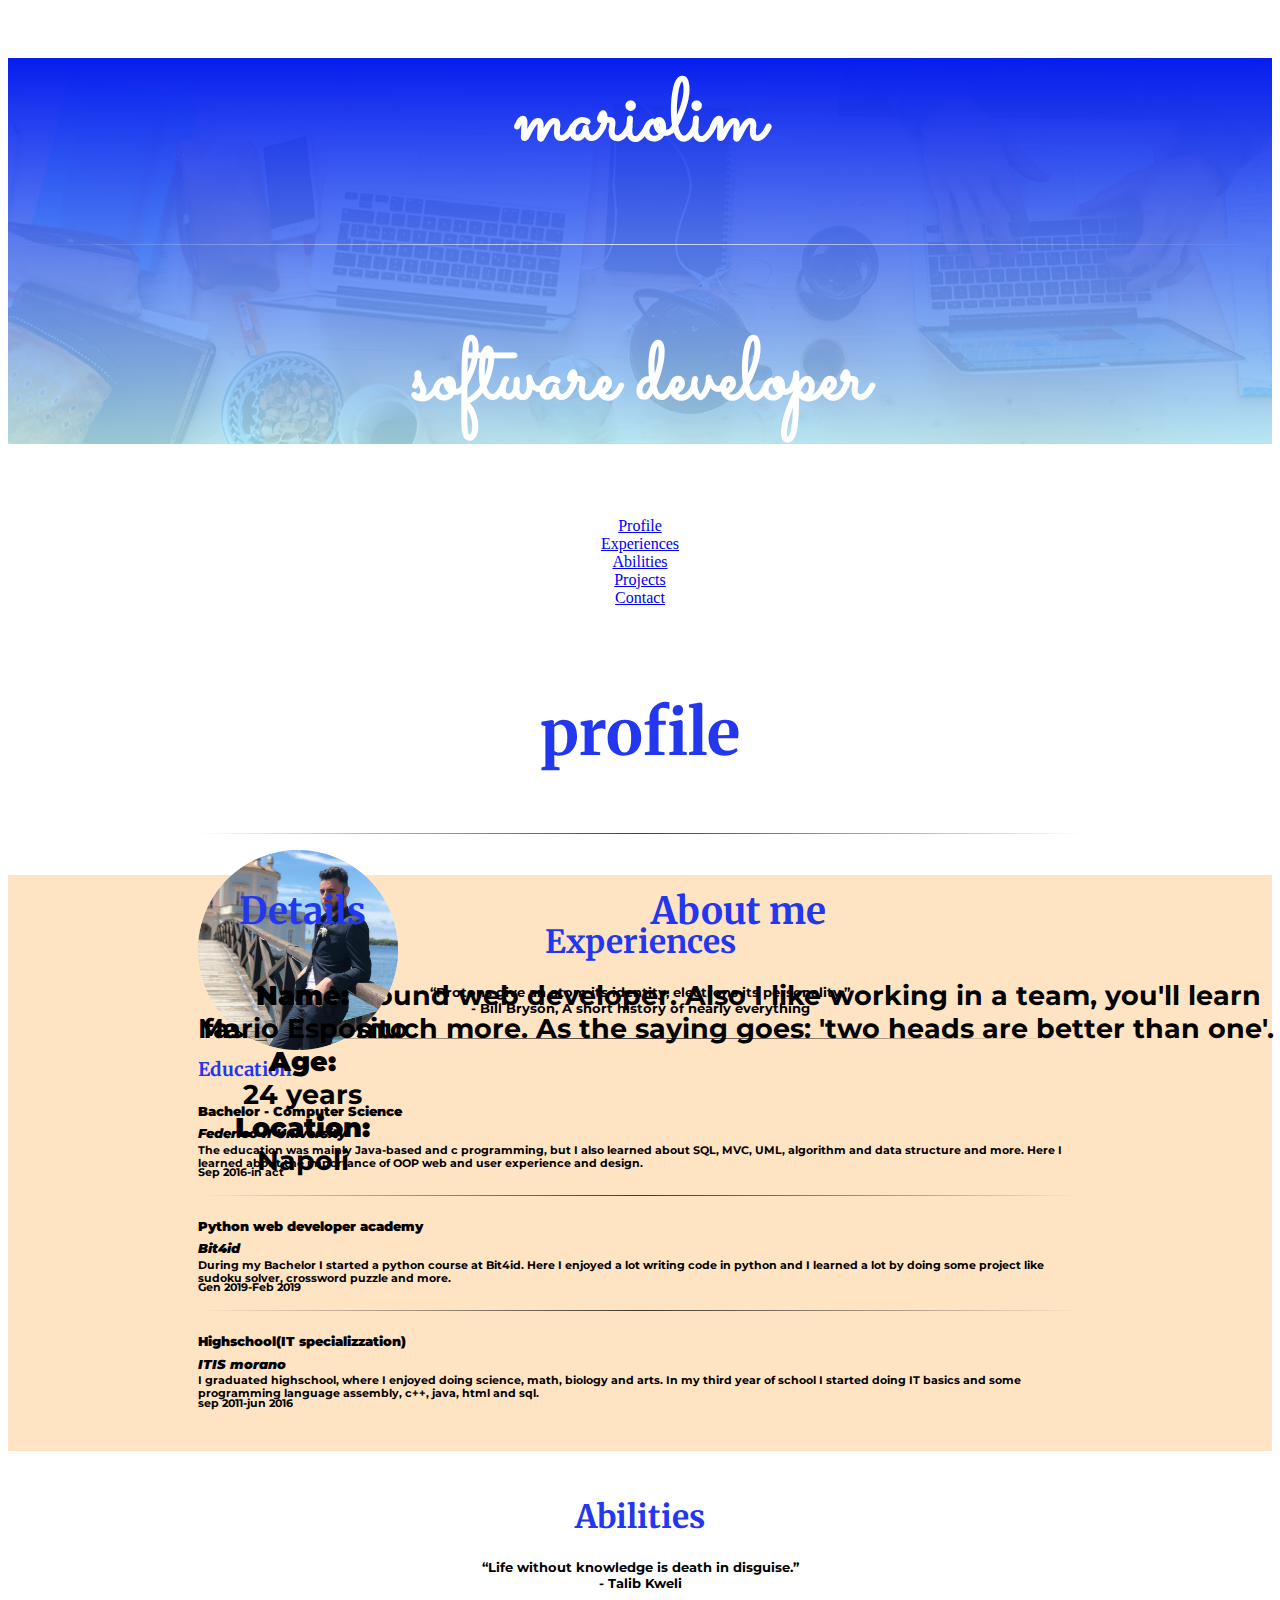
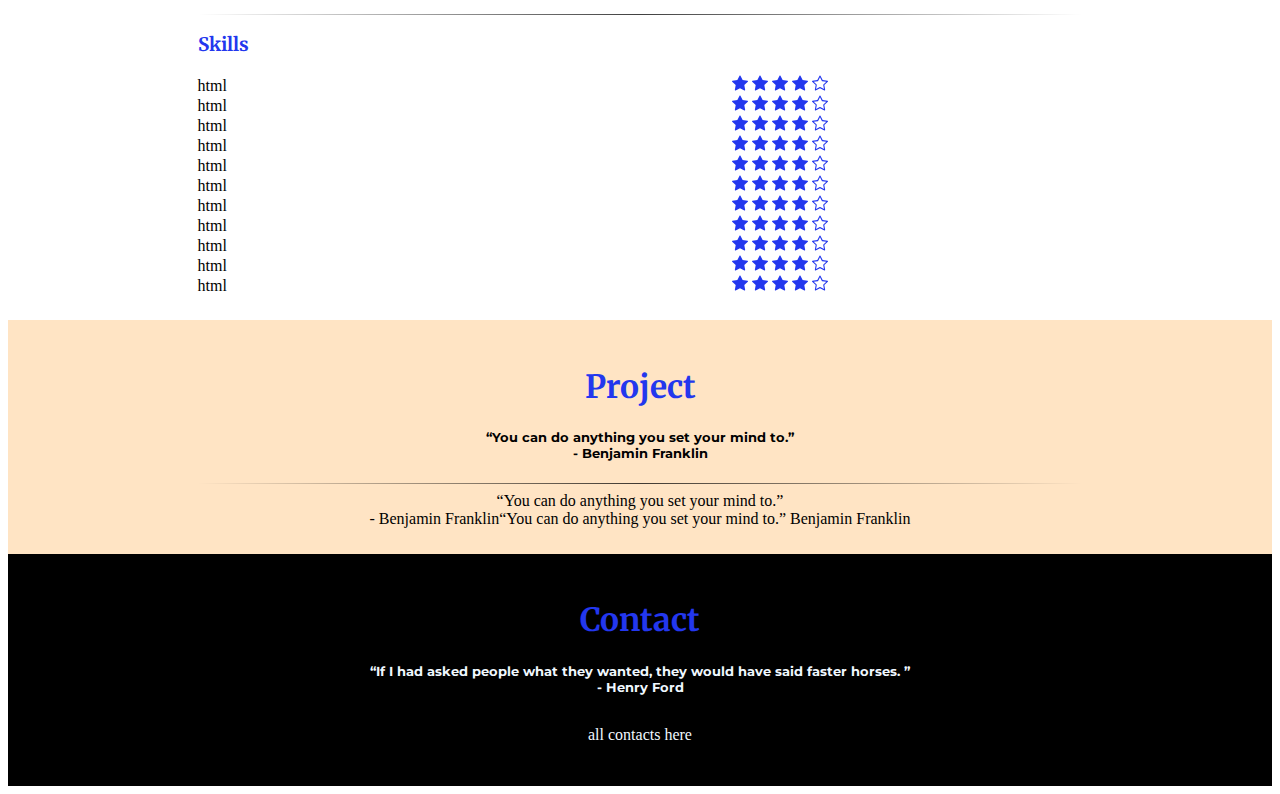
==== main.html @ cbfaa39d "portfolio" ====
<!DOCTYPE html>
<html lang="en">

<head>
  <meta charset="UTF-8">
  <meta name="viewport" content="width=device-width, initial-scale=1.0">
  <title>Mario's personal site</title>
  <link rel="stylesheet" href="css/style.css">
  <link rel="stylesheet" href="https://cdn.jsdelivr.net/npm/bootstrap@4.5.3/dist/css/bootstrap.min.css"
    integrity="sha384-TX8t27EcRE3e/ihU7zmQxVncDAy5uIKz4rEkgIXeMed4M0jlfIDPvg6uqKI2xXr2" crossorigin="anonymous">
  <script src="https://code.jquery.com/jquery-3.5.1.slim.min.js"
    integrity="sha384-DfXdz2htPH0lsSSs5nCTpuj/zy4C+OGpamoFVy38MVBnE+IbbVYUew+OrCXaRkfj" crossorigin="anonymous">
  </script>
  <script src="https://cdn.jsdelivr.net/npm/bootstrap@4.5.3/dist/js/bootstrap.bundle.min.js"
    integrity="sha384-ho+j7jyWK8fNQe+A12Hb8AhRq26LrZ/JpcUGGOn+Y7RsweNrtN/tE3MoK7ZeZDyx" crossorigin="anonymous">
  </script>
  <link rel="preconnect" href="https://fonts.gstatic.com">
  <link rel="preconnect" href="https://fonts.gstatic.com">
  <link
    href="https://fonts.googleapis.com/css2?family=Merriweather:ital,wght@0,300;0,400;0,700;0,900;1,300;1,400;1,700;1,900&family=Montserrat:ital,wght@0,100;0,200;0,300;0,400;0,500;0,600;0,700;0,800;0,900;1,100;1,200;1,300;1,400;1,500;1,600;1,700;1,800;1,900&family=Sacramento&display=swap"
    rel="stylesheet">
</head>

<body>

  <div class="jumbotron mb-0">

    <div class="container">
      <p>
        <h1 class="text-center">mariolim</h1>
        <hr class="color-white">
        <h2 class="text-center">software developer</h2>

      </p>
    </div>
  </div>
  <nav class="navbar navbar-expand-sm bg-dark navbar-dark sticky-top">
    <ul class="nav navbar-nav">
      <li class=""><a href="#profile">Profile</a></li>
      <li class="active"><a href="#experience">Experiences</a></li>
      <li class=""><a href="#abilities">Abilities</a></li>
      <li class=""><a href="#project">Projects</a></li>
      <li class=""><a href="#contact">Contact</a></li>
    </ul>
  </nav>

  <div id="profile" class="container">
    <h1 id="profile">profile</h1>
    <hr>
    <div class="row">

      <div class="col-md-4">
        <p>
          <h3>About me</h3>
          <h5>I am an allround web developer. Also I like working in a team, you'll learn faster and much
            more. As the saying goes: 'two heads are better than one'.</h5>
        </p>
      </div>

      <div class="col-md-4"><img src="images/me-cropped.png" alt="Mario Esposito image"></div>
      <div class="col-md-4">
        <p>
          <h3>Details</h3>
          <h5><strong>
              Name:</strong><br>
            Mario Esposito <br>
            <strong>Age:</strong><br>
            24 years <br>
            <strong>Location:</strong><br>
            Napoli<br>
          </h5>
        </p>
      </div>
    </div>
  </div>

  <div id="experience" class="containerleft">
    <h1>Experiences</h1>
    <h5>“Protons give an atom its identity, electrons its personality.”<br>
      - Bill Bryson, A short history of nearly everything
    </h5>
    <hr>
    <p>
      <h3 class="left">Education</h3>
    </p>
    <div class="row">
      <div class="col-md-4 ">
        <p>
          <h5 class="left"><i><strong>Federico II University</strong></i> <br></h5>
          <h6 class="left">Sep 2016-in act</h6>
        </p>
      </div>
      <div class="col-md-8">
        <p>
          <h5 class="left"><strong>Bachelor - Computer Science</strong> </h5>
          <h6 class="left">The education was mainly Java-based and c programming, but I also learned about SQL, MVC,
            UML,
            algorithm and data structure and
            more.
            Here I learned about the importance of OOP web and user experience and design.</h6>
        </p>
      </div>
    </div>
    <hr>
    <div class="row">
      <div class="col-md-4">
        <p>
          <h5 class="left"><i><strong>Bit4id</strong></i> <br></h5>
          <h6 class="left">Gen 2019-Feb 2019</h6>
        </p>
      </div>
      <div class="col-md-8">
        <p>
          <h5 class="left"><strong>Python web developer academy</strong> </h5>
          <h6 class="left">During my Bachelor I started a python course at Bit4id.
            Here I enjoyed a lot writing code in python and I learned a lot by doing some project
            like sudoku solver, crossword puzzle and more. </h6>
        </p>
      </div>
    </div>
    <hr>
    <div class="row">
      <div class="col-md-4">
        <p>
          <h5 class="left"><i><strong>ITIS morano</strong></i> <br></h5>
          <h6 class="left">sep 2011-jun 2016</h6>
        </p>
      </div>
      <div class="col-md-8">
        <p>
          <h5 class="left"><strong>Highschool(IT specializzation)</strong> </h5>
          <h6 class="left">
            I graduated highschool, where I enjoyed doing science, math, biology and arts.
            In my third year of school I started doing IT basics and some programming language assembly,
            c++, java, html and sql.</h6>
        </p>
      </div>
    </div>
  </div>

  <div id="abilities" class="container">
    <h1>Abilities</h1>

    <p>
      <h5> “Life without knowledge is death in disguise.”<br>- Talib Kweli</h5>
    </p>

    <hr>

    <p>
      <h3 class="left">Skills</h3>
    </p>

    <div class="row">
      <div class="col-md-6">
        <ul>
          <li class="left"><span class="ability-title">html</span>
            <span>
              <svg width="1em" height="1em" viewbox="0 0 16 16" class="bi bi-star-fill " fill="currentColor"
                xmlns="http://www.w3.org/2000/svg">
                <path
                  d="M3.612 15.443c-.386.198-.824-.149-.746-.592l.83-4.73L.173 6.765c-.329-.314-.158-.888.283-.95l4.898-.696L7.538.792c.197-.39.73-.39.927 0l2.184 4.327 4.898.696c.441.062.612.636.283.95l-3.523 3.356.83 4.73c.078.443-.36.79-.746.592L8 13.187l-4.389 2.256z" />
              </svg>
              <svg width="1em" height="1em" viewbox="0 0 16 16" class="bi bi-star-fill" fill="currentColor"
                xmlns="http://www.w3.org/2000/svg">
                <path
                  d="M3.612 15.443c-.386.198-.824-.149-.746-.592l.83-4.73L.173 6.765c-.329-.314-.158-.888.283-.95l4.898-.696L7.538.792c.197-.39.73-.39.927 0l2.184 4.327 4.898.696c.441.062.612.636.283.95l-3.523 3.356.83 4.73c.078.443-.36.79-.746.592L8 13.187l-4.389 2.256z" />
              </svg>
              <svg width="1em" height="1em" viewbox="0 0 16 16" class="bi bi-star-fill" fill="currentColor"
                xmlns="http://www.w3.org/2000/svg">
                <path
                  d="M3.612 15.443c-.386.198-.824-.149-.746-.592l.83-4.73L.173 6.765c-.329-.314-.158-.888.283-.95l4.898-.696L7.538.792c.197-.39.73-.39.927 0l2.184 4.327 4.898.696c.441.062.612.636.283.95l-3.523 3.356.83 4.73c.078.443-.36.79-.746.592L8 13.187l-4.389 2.256z" />
              </svg>
              <svg width="1em" height="1em" viewbox="0 0 16 16" class="bi bi-star-fill" fill="currentColor"
                xmlns="http://www.w3.org/2000/svg">
                <path
                  d="M3.612 15.443c-.386.198-.824-.149-.746-.592l.83-4.73L.173 6.765c-.329-.314-.158-.888.283-.95l4.898-.696L7.538.792c.197-.39.73-.39.927 0l2.184 4.327 4.898.696c.441.062.612.636.283.95l-3.523 3.356.83 4.73c.078.443-.36.79-.746.592L8 13.187l-4.389 2.256z" />
              </svg>
              <svg width="1em" height="1em" viewBox="0 0 16 16" class="bi bi-star" fill="currentColor"
                xmlns="http://www.w3.org/2000/svg">
                <path fill-rule="evenodd"
                  d="M2.866 14.85c-.078.444.36.791.746.593l4.39-2.256 4.389 2.256c.386.198.824-.149.746-.592l-.83-4.73 3.523-3.356c.329-.314.158-.888-.283-.95l-4.898-.696L8.465.792a.513.513 0 0 0-.927 0L5.354 5.12l-4.898.696c-.441.062-.612.636-.283.95l3.523 3.356-.83 4.73zm4.905-2.767l-3.686 1.894.694-3.957a.565.565 0 0 0-.163-.505L1.71 6.745l4.052-.576a.525.525 0 0 0 .393-.288l1.847-3.658 1.846 3.658a.525.525 0 0 0 .393.288l4.052.575-2.906 2.77a.564.564 0 0 0-.163.506l.694 3.957-3.686-1.894a.503.503 0 0 0-.461 0z" />
              </svg>
            </span>
          </li>
        </ul>
        <ul>
          <li class="left"><span class="ability-title">html</span>
            <span>
              <svg width="1em" height="1em" viewbox="0 0 16 16" class="bi bi-star-fill" fill="currentColor"
                xmlns="http://www.w3.org/2000/svg">
                <path
                  d="M3.612 15.443c-.386.198-.824-.149-.746-.592l.83-4.73L.173 6.765c-.329-.314-.158-.888.283-.95l4.898-.696L7.538.792c.197-.39.73-.39.927 0l2.184 4.327 4.898.696c.441.062.612.636.283.95l-3.523 3.356.83 4.73c.078.443-.36.79-.746.592L8 13.187l-4.389 2.256z" />
              </svg>
              <svg width="1em" height="1em" viewbox="0 0 16 16" class="bi bi-star-fill" fill="currentColor"
                xmlns="http://www.w3.org/2000/svg">
                <path
                  d="M3.612 15.443c-.386.198-.824-.149-.746-.592l.83-4.73L.173 6.765c-.329-.314-.158-.888.283-.95l4.898-.696L7.538.792c.197-.39.73-.39.927 0l2.184 4.327 4.898.696c.441.062.612.636.283.95l-3.523 3.356.83 4.73c.078.443-.36.79-.746.592L8 13.187l-4.389 2.256z" />
              </svg>
              <svg width="1em" height="1em" viewbox="0 0 16 16" class="bi bi-star-fill" fill="currentColor"
                xmlns="http://www.w3.org/2000/svg">
                <path
                  d="M3.612 15.443c-.386.198-.824-.149-.746-.592l.83-4.73L.173 6.765c-.329-.314-.158-.888.283-.95l4.898-.696L7.538.792c.197-.39.73-.39.927 0l2.184 4.327 4.898.696c.441.062.612.636.283.95l-3.523 3.356.83 4.73c.078.443-.36.79-.746.592L8 13.187l-4.389 2.256z" />
              </svg>
              <svg width="1em" height="1em" viewbox="0 0 16 16" class="bi bi-star-fill" fill="currentColor"
                xmlns="http://www.w3.org/2000/svg">
                <path
                  d="M3.612 15.443c-.386.198-.824-.149-.746-.592l.83-4.73L.173 6.765c-.329-.314-.158-.888.283-.95l4.898-.696L7.538.792c.197-.39.73-.39.927 0l2.184 4.327 4.898.696c.441.062.612.636.283.95l-3.523 3.356.83 4.73c.078.443-.36.79-.746.592L8 13.187l-4.389 2.256z" />
              </svg>
              <svg width="1em" height="1em" viewBox="0 0 16 16" class="bi bi-star" fill="currentColor"
                xmlns="http://www.w3.org/2000/svg">
                <path fill-rule="evenodd"
                  d="M2.866 14.85c-.078.444.36.791.746.593l4.39-2.256 4.389 2.256c.386.198.824-.149.746-.592l-.83-4.73 3.523-3.356c.329-.314.158-.888-.283-.95l-4.898-.696L8.465.792a.513.513 0 0 0-.927 0L5.354 5.12l-4.898.696c-.441.062-.612.636-.283.95l3.523 3.356-.83 4.73zm4.905-2.767l-3.686 1.894.694-3.957a.565.565 0 0 0-.163-.505L1.71 6.745l4.052-.576a.525.525 0 0 0 .393-.288l1.847-3.658 1.846 3.658a.525.525 0 0 0 .393.288l4.052.575-2.906 2.77a.564.564 0 0 0-.163.506l.694 3.957-3.686-1.894a.503.503 0 0 0-.461 0z" />
              </svg>
            </span>
          </li>
        </ul>
        <ul>
          <li class="left"><span class="ability-title">html</span>
            <span>
              <svg width="1em" height="1em" viewbox="0 0 16 16" class="bi bi-star-fill" fill="currentColor"
                xmlns="http://www.w3.org/2000/svg">
                <path
                  d="M3.612 15.443c-.386.198-.824-.149-.746-.592l.83-4.73L.173 6.765c-.329-.314-.158-.888.283-.95l4.898-.696L7.538.792c.197-.39.73-.39.927 0l2.184 4.327 4.898.696c.441.062.612.636.283.95l-3.523 3.356.83 4.73c.078.443-.36.79-.746.592L8 13.187l-4.389 2.256z" />
              </svg>
              <svg width="1em" height="1em" viewbox="0 0 16 16" class="bi bi-star-fill" fill="currentColor"
                xmlns="http://www.w3.org/2000/svg">
                <path
                  d="M3.612 15.443c-.386.198-.824-.149-.746-.592l.83-4.73L.173 6.765c-.329-.314-.158-.888.283-.95l4.898-.696L7.538.792c.197-.39.73-.39.927 0l2.184 4.327 4.898.696c.441.062.612.636.283.95l-3.523 3.356.83 4.73c.078.443-.36.79-.746.592L8 13.187l-4.389 2.256z" />
              </svg>
              <svg width="1em" height="1em" viewbox="0 0 16 16" class="bi bi-star-fill" fill="currentColor"
                xmlns="http://www.w3.org/2000/svg">
                <path
                  d="M3.612 15.443c-.386.198-.824-.149-.746-.592l.83-4.73L.173 6.765c-.329-.314-.158-.888.283-.95l4.898-.696L7.538.792c.197-.39.73-.39.927 0l2.184 4.327 4.898.696c.441.062.612.636.283.95l-3.523 3.356.83 4.73c.078.443-.36.79-.746.592L8 13.187l-4.389 2.256z" />
              </svg>
              <svg width="1em" height="1em" viewbox="0 0 16 16" class="bi bi-star-fill" fill="currentColor"
                xmlns="http://www.w3.org/2000/svg">
                <path
                  d="M3.612 15.443c-.386.198-.824-.149-.746-.592l.83-4.73L.173 6.765c-.329-.314-.158-.888.283-.95l4.898-.696L7.538.792c.197-.39.73-.39.927 0l2.184 4.327 4.898.696c.441.062.612.636.283.95l-3.523 3.356.83 4.73c.078.443-.36.79-.746.592L8 13.187l-4.389 2.256z" />
              </svg>
              <svg width="1em" height="1em" viewBox="0 0 16 16" class="bi bi-star" fill="currentColor"
                xmlns="http://www.w3.org/2000/svg">
                <path fill-rule="evenodd"
                  d="M2.866 14.85c-.078.444.36.791.746.593l4.39-2.256 4.389 2.256c.386.198.824-.149.746-.592l-.83-4.73 3.523-3.356c.329-.314.158-.888-.283-.95l-4.898-.696L8.465.792a.513.513 0 0 0-.927 0L5.354 5.12l-4.898.696c-.441.062-.612.636-.283.95l3.523 3.356-.83 4.73zm4.905-2.767l-3.686 1.894.694-3.957a.565.565 0 0 0-.163-.505L1.71 6.745l4.052-.576a.525.525 0 0 0 .393-.288l1.847-3.658 1.846 3.658a.525.525 0 0 0 .393.288l4.052.575-2.906 2.77a.564.564 0 0 0-.163.506l.694 3.957-3.686-1.894a.503.503 0 0 0-.461 0z" />
              </svg>
            </span>
          </li>
        </ul>

        <ul>
          <li class="left"><span class="ability-title">html</span>
            <span>
              <svg width="1em" height="1em" viewbox="0 0 16 16" class="bi bi-star-fill" fill="currentColor"
                xmlns="http://www.w3.org/2000/svg">
                <path
                  d="M3.612 15.443c-.386.198-.824-.149-.746-.592l.83-4.73L.173 6.765c-.329-.314-.158-.888.283-.95l4.898-.696L7.538.792c.197-.39.73-.39.927 0l2.184 4.327 4.898.696c.441.062.612.636.283.95l-3.523 3.356.83 4.73c.078.443-.36.79-.746.592L8 13.187l-4.389 2.256z" />
              </svg>
              <svg width="1em" height="1em" viewbox="0 0 16 16" class="bi bi-star-fill" fill="currentColor"
                xmlns="http://www.w3.org/2000/svg">
                <path
                  d="M3.612 15.443c-.386.198-.824-.149-.746-.592l.83-4.73L.173 6.765c-.329-.314-.158-.888.283-.95l4.898-.696L7.538.792c.197-.39.73-.39.927 0l2.184 4.327 4.898.696c.441.062.612.636.283.95l-3.523 3.356.83 4.73c.078.443-.36.79-.746.592L8 13.187l-4.389 2.256z" />
              </svg>
              <svg width="1em" height="1em" viewbox="0 0 16 16" class="bi bi-star-fill" fill="currentColor"
                xmlns="http://www.w3.org/2000/svg">
                <path
                  d="M3.612 15.443c-.386.198-.824-.149-.746-.592l.83-4.73L.173 6.765c-.329-.314-.158-.888.283-.95l4.898-.696L7.538.792c.197-.39.73-.39.927 0l2.184 4.327 4.898.696c.441.062.612.636.283.95l-3.523 3.356.83 4.73c.078.443-.36.79-.746.592L8 13.187l-4.389 2.256z" />
              </svg>
              <svg width="1em" height="1em" viewbox="0 0 16 16" class="bi bi-star-fill" fill="currentColor"
                xmlns="http://www.w3.org/2000/svg">
                <path
                  d="M3.612 15.443c-.386.198-.824-.149-.746-.592l.83-4.73L.173 6.765c-.329-.314-.158-.888.283-.95l4.898-.696L7.538.792c.197-.39.73-.39.927 0l2.184 4.327 4.898.696c.441.062.612.636.283.95l-3.523 3.356.83 4.73c.078.443-.36.79-.746.592L8 13.187l-4.389 2.256z" />
              </svg>
              <svg width="1em" height="1em" viewBox="0 0 16 16" class="bi bi-star" fill="currentColor"
                xmlns="http://www.w3.org/2000/svg">
                <path fill-rule="evenodd"
                  d="M2.866 14.85c-.078.444.36.791.746.593l4.39-2.256 4.389 2.256c.386.198.824-.149.746-.592l-.83-4.73 3.523-3.356c.329-.314.158-.888-.283-.95l-4.898-.696L8.465.792a.513.513 0 0 0-.927 0L5.354 5.12l-4.898.696c-.441.062-.612.636-.283.95l3.523 3.356-.83 4.73zm4.905-2.767l-3.686 1.894.694-3.957a.565.565 0 0 0-.163-.505L1.71 6.745l4.052-.576a.525.525 0 0 0 .393-.288l1.847-3.658 1.846 3.658a.525.525 0 0 0 .393.288l4.052.575-2.906 2.77a.564.564 0 0 0-.163.506l.694 3.957-3.686-1.894a.503.503 0 0 0-.461 0z" />
              </svg>
            </span>
          </li>
        </ul>

        <ul>
          <li class="left"><span class="ability-title">html</span>
            <span>
              <svg width="1em" height="1em" viewbox="0 0 16 16" class="bi bi-star-fill" fill="currentColor"
                xmlns="http://www.w3.org/2000/svg">
                <path
                  d="M3.612 15.443c-.386.198-.824-.149-.746-.592l.83-4.73L.173 6.765c-.329-.314-.158-.888.283-.95l4.898-.696L7.538.792c.197-.39.73-.39.927 0l2.184 4.327 4.898.696c.441.062.612.636.283.95l-3.523 3.356.83 4.73c.078.443-.36.79-.746.592L8 13.187l-4.389 2.256z" />
              </svg>
              <svg width="1em" height="1em" viewbox="0 0 16 16" class="bi bi-star-fill" fill="currentColor"
                xmlns="http://www.w3.org/2000/svg">
                <path
                  d="M3.612 15.443c-.386.198-.824-.149-.746-.592l.83-4.73L.173 6.765c-.329-.314-.158-.888.283-.95l4.898-.696L7.538.792c.197-.39.73-.39.927 0l2.184 4.327 4.898.696c.441.062.612.636.283.95l-3.523 3.356.83 4.73c.078.443-.36.79-.746.592L8 13.187l-4.389 2.256z" />
              </svg>
              <svg width="1em" height="1em" viewbox="0 0 16 16" class="bi bi-star-fill" fill="currentColor"
                xmlns="http://www.w3.org/2000/svg">
                <path
                  d="M3.612 15.443c-.386.198-.824-.149-.746-.592l.83-4.73L.173 6.765c-.329-.314-.158-.888.283-.95l4.898-.696L7.538.792c.197-.39.73-.39.927 0l2.184 4.327 4.898.696c.441.062.612.636.283.95l-3.523 3.356.83 4.73c.078.443-.36.79-.746.592L8 13.187l-4.389 2.256z" />
              </svg>
              <svg width="1em" height="1em" viewbox="0 0 16 16" class="bi bi-star-fill" fill="currentColor"
                xmlns="http://www.w3.org/2000/svg">
                <path
                  d="M3.612 15.443c-.386.198-.824-.149-.746-.592l.83-4.73L.173 6.765c-.329-.314-.158-.888.283-.95l4.898-.696L7.538.792c.197-.39.73-.39.927 0l2.184 4.327 4.898.696c.441.062.612.636.283.95l-3.523 3.356.83 4.73c.078.443-.36.79-.746.592L8 13.187l-4.389 2.256z" />
              </svg>
              <svg width="1em" height="1em" viewBox="0 0 16 16" class="bi bi-star" fill="currentColor"
                xmlns="http://www.w3.org/2000/svg">
                <path fill-rule="evenodd"
                  d="M2.866 14.85c-.078.444.36.791.746.593l4.39-2.256 4.389 2.256c.386.198.824-.149.746-.592l-.83-4.73 3.523-3.356c.329-.314.158-.888-.283-.95l-4.898-.696L8.465.792a.513.513 0 0 0-.927 0L5.354 5.12l-4.898.696c-.441.062-.612.636-.283.95l3.523 3.356-.83 4.73zm4.905-2.767l-3.686 1.894.694-3.957a.565.565 0 0 0-.163-.505L1.71 6.745l4.052-.576a.525.525 0 0 0 .393-.288l1.847-3.658 1.846 3.658a.525.525 0 0 0 .393.288l4.052.575-2.906 2.77a.564.564 0 0 0-.163.506l.694 3.957-3.686-1.894a.503.503 0 0 0-.461 0z" />
              </svg>
            </span>
          </li>
        </ul>

      </div>
      <div class="col-md-6">
        <ul>
          <li class="left"><span class="ability-title">html</span>
            <span>
              <svg width="1em" height="1em" viewbox="0 0 16 16" class="bi bi-star-fill" fill="currentColor"
                xmlns="http://www.w3.org/2000/svg">
                <path
                  d="M3.612 15.443c-.386.198-.824-.149-.746-.592l.83-4.73L.173 6.765c-.329-.314-.158-.888.283-.95l4.898-.696L7.538.792c.197-.39.73-.39.927 0l2.184 4.327 4.898.696c.441.062.612.636.283.95l-3.523 3.356.83 4.73c.078.443-.36.79-.746.592L8 13.187l-4.389 2.256z" />
              </svg>
              <svg width="1em" height="1em" viewbox="0 0 16 16" class="bi bi-star-fill" fill="currentColor"
                xmlns="http://www.w3.org/2000/svg">
                <path
                  d="M3.612 15.443c-.386.198-.824-.149-.746-.592l.83-4.73L.173 6.765c-.329-.314-.158-.888.283-.95l4.898-.696L7.538.792c.197-.39.73-.39.927 0l2.184 4.327 4.898.696c.441.062.612.636.283.95l-3.523 3.356.83 4.73c.078.443-.36.79-.746.592L8 13.187l-4.389 2.256z" />
              </svg>
              <svg width="1em" height="1em" viewbox="0 0 16 16" class="bi bi-star-fill" fill="currentColor"
                xmlns="http://www.w3.org/2000/svg">
                <path
                  d="M3.612 15.443c-.386.198-.824-.149-.746-.592l.83-4.73L.173 6.765c-.329-.314-.158-.888.283-.95l4.898-.696L7.538.792c.197-.39.73-.39.927 0l2.184 4.327 4.898.696c.441.062.612.636.283.95l-3.523 3.356.83 4.73c.078.443-.36.79-.746.592L8 13.187l-4.389 2.256z" />
              </svg>
              <svg width="1em" height="1em" viewbox="0 0 16 16" class="bi bi-star-fill" fill="currentColor"
                xmlns="http://www.w3.org/2000/svg">
                <path
                  d="M3.612 15.443c-.386.198-.824-.149-.746-.592l.83-4.73L.173 6.765c-.329-.314-.158-.888.283-.95l4.898-.696L7.538.792c.197-.39.73-.39.927 0l2.184 4.327 4.898.696c.441.062.612.636.283.95l-3.523 3.356.83 4.73c.078.443-.36.79-.746.592L8 13.187l-4.389 2.256z" />
              </svg>
              <svg width="1em" height="1em" viewBox="0 0 16 16" class="bi bi-star" fill="currentColor"
                xmlns="http://www.w3.org/2000/svg">
                <path fill-rule="evenodd"
                  d="M2.866 14.85c-.078.444.36.791.746.593l4.39-2.256 4.389 2.256c.386.198.824-.149.746-.592l-.83-4.73 3.523-3.356c.329-.314.158-.888-.283-.95l-4.898-.696L8.465.792a.513.513 0 0 0-.927 0L5.354 5.12l-4.898.696c-.441.062-.612.636-.283.95l3.523 3.356-.83 4.73zm4.905-2.767l-3.686 1.894.694-3.957a.565.565 0 0 0-.163-.505L1.71 6.745l4.052-.576a.525.525 0 0 0 .393-.288l1.847-3.658 1.846 3.658a.525.525 0 0 0 .393.288l4.052.575-2.906 2.77a.564.564 0 0 0-.163.506l.694 3.957-3.686-1.894a.503.503 0 0 0-.461 0z" />
              </svg>
            </span>
          </li>
        </ul>
        <ul>
          <li class="left"><span class="ability-title">html</span>
            <span>
              <svg width="1em" height="1em" viewbox="0 0 16 16" class="bi bi-star-fill" fill="currentColor"
                xmlns="http://www.w3.org/2000/svg">
                <path
                  d="M3.612 15.443c-.386.198-.824-.149-.746-.592l.83-4.73L.173 6.765c-.329-.314-.158-.888.283-.95l4.898-.696L7.538.792c.197-.39.73-.39.927 0l2.184 4.327 4.898.696c.441.062.612.636.283.95l-3.523 3.356.83 4.73c.078.443-.36.79-.746.592L8 13.187l-4.389 2.256z" />
              </svg>
              <svg width="1em" height="1em" viewbox="0 0 16 16" class="bi bi-star-fill" fill="currentColor"
                xmlns="http://www.w3.org/2000/svg">
                <path
                  d="M3.612 15.443c-.386.198-.824-.149-.746-.592l.83-4.73L.173 6.765c-.329-.314-.158-.888.283-.95l4.898-.696L7.538.792c.197-.39.73-.39.927 0l2.184 4.327 4.898.696c.441.062.612.636.283.95l-3.523 3.356.83 4.73c.078.443-.36.79-.746.592L8 13.187l-4.389 2.256z" />
              </svg>
              <svg width="1em" height="1em" viewbox="0 0 16 16" class="bi bi-star-fill" fill="currentColor"
                xmlns="http://www.w3.org/2000/svg">
                <path
                  d="M3.612 15.443c-.386.198-.824-.149-.746-.592l.83-4.73L.173 6.765c-.329-.314-.158-.888.283-.95l4.898-.696L7.538.792c.197-.39.73-.39.927 0l2.184 4.327 4.898.696c.441.062.612.636.283.95l-3.523 3.356.83 4.73c.078.443-.36.79-.746.592L8 13.187l-4.389 2.256z" />
              </svg>
              <svg width="1em" height="1em" viewbox="0 0 16 16" class="bi bi-star-fill" fill="currentColor"
                xmlns="http://www.w3.org/2000/svg">
                <path
                  d="M3.612 15.443c-.386.198-.824-.149-.746-.592l.83-4.73L.173 6.765c-.329-.314-.158-.888.283-.95l4.898-.696L7.538.792c.197-.39.73-.39.927 0l2.184 4.327 4.898.696c.441.062.612.636.283.95l-3.523 3.356.83 4.73c.078.443-.36.79-.746.592L8 13.187l-4.389 2.256z" />
              </svg>
              <svg width="1em" height="1em" viewBox="0 0 16 16" class="bi bi-star" fill="currentColor"
                xmlns="http://www.w3.org/2000/svg">
                <path fill-rule="evenodd"
                  d="M2.866 14.85c-.078.444.36.791.746.593l4.39-2.256 4.389 2.256c.386.198.824-.149.746-.592l-.83-4.73 3.523-3.356c.329-.314.158-.888-.283-.95l-4.898-.696L8.465.792a.513.513 0 0 0-.927 0L5.354 5.12l-4.898.696c-.441.062-.612.636-.283.95l3.523 3.356-.83 4.73zm4.905-2.767l-3.686 1.894.694-3.957a.565.565 0 0 0-.163-.505L1.71 6.745l4.052-.576a.525.525 0 0 0 .393-.288l1.847-3.658 1.846 3.658a.525.525 0 0 0 .393.288l4.052.575-2.906 2.77a.564.564 0 0 0-.163.506l.694 3.957-3.686-1.894a.503.503 0 0 0-.461 0z" />
              </svg>
            </span>
          </li>
        </ul>
        <ul>
          <li class="left"><span class="ability-title">html</span>
            <span>
              <svg width="1em" height="1em" viewbox="0 0 16 16" class="bi bi-star-fill" fill="currentColor"
                xmlns="http://www.w3.org/2000/svg">
                <path
                  d="M3.612 15.443c-.386.198-.824-.149-.746-.592l.83-4.73L.173 6.765c-.329-.314-.158-.888.283-.95l4.898-.696L7.538.792c.197-.39.73-.39.927 0l2.184 4.327 4.898.696c.441.062.612.636.283.95l-3.523 3.356.83 4.73c.078.443-.36.79-.746.592L8 13.187l-4.389 2.256z" />
              </svg>
              <svg width="1em" height="1em" viewbox="0 0 16 16" class="bi bi-star-fill" fill="currentColor"
                xmlns="http://www.w3.org/2000/svg">
                <path
                  d="M3.612 15.443c-.386.198-.824-.149-.746-.592l.83-4.73L.173 6.765c-.329-.314-.158-.888.283-.95l4.898-.696L7.538.792c.197-.39.73-.39.927 0l2.184 4.327 4.898.696c.441.062.612.636.283.95l-3.523 3.356.83 4.73c.078.443-.36.79-.746.592L8 13.187l-4.389 2.256z" />
              </svg>
              <svg width="1em" height="1em" viewbox="0 0 16 16" class="bi bi-star-fill" fill="currentColor"
                xmlns="http://www.w3.org/2000/svg">
                <path
                  d="M3.612 15.443c-.386.198-.824-.149-.746-.592l.83-4.73L.173 6.765c-.329-.314-.158-.888.283-.95l4.898-.696L7.538.792c.197-.39.73-.39.927 0l2.184 4.327 4.898.696c.441.062.612.636.283.95l-3.523 3.356.83 4.73c.078.443-.36.79-.746.592L8 13.187l-4.389 2.256z" />
              </svg>
              <svg width="1em" height="1em" viewbox="0 0 16 16" class="bi bi-star-fill" fill="currentColor"
                xmlns="http://www.w3.org/2000/svg">
                <path
                  d="M3.612 15.443c-.386.198-.824-.149-.746-.592l.83-4.73L.173 6.765c-.329-.314-.158-.888.283-.95l4.898-.696L7.538.792c.197-.39.73-.39.927 0l2.184 4.327 4.898.696c.441.062.612.636.283.95l-3.523 3.356.83 4.73c.078.443-.36.79-.746.592L8 13.187l-4.389 2.256z" />
              </svg>
              <svg width="1em" height="1em" viewBox="0 0 16 16" class="bi bi-star" fill="currentColor"
                xmlns="http://www.w3.org/2000/svg">
                <path fill-rule="evenodd"
                  d="M2.866 14.85c-.078.444.36.791.746.593l4.39-2.256 4.389 2.256c.386.198.824-.149.746-.592l-.83-4.73 3.523-3.356c.329-.314.158-.888-.283-.95l-4.898-.696L8.465.792a.513.513 0 0 0-.927 0L5.354 5.12l-4.898.696c-.441.062-.612.636-.283.95l3.523 3.356-.83 4.73zm4.905-2.767l-3.686 1.894.694-3.957a.565.565 0 0 0-.163-.505L1.71 6.745l4.052-.576a.525.525 0 0 0 .393-.288l1.847-3.658 1.846 3.658a.525.525 0 0 0 .393.288l4.052.575-2.906 2.77a.564.564 0 0 0-.163.506l.694 3.957-3.686-1.894a.503.503 0 0 0-.461 0z" />
              </svg>
            </span>
          </li>
        </ul>
        <ul>
          <span>
            <li class="left"><span class="ability-title">html</span>

              <svg width="1em" height="1em" viewbox="0 0 16 16" class="bi bi-star-fill" fill="currentColor"
                xmlns="http://www.w3.org/2000/svg">
                <path
                  d="M3.612 15.443c-.386.198-.824-.149-.746-.592l.83-4.73L.173 6.765c-.329-.314-.158-.888.283-.95l4.898-.696L7.538.792c.197-.39.73-.39.927 0l2.184 4.327 4.898.696c.441.062.612.636.283.95l-3.523 3.356.83 4.73c.078.443-.36.79-.746.592L8 13.187l-4.389 2.256z" />
              </svg>
              <svg width="1em" height="1em" viewbox="0 0 16 16" class="bi bi-star-fill" fill="currentColor"
                xmlns="http://www.w3.org/2000/svg">
                <path
                  d="M3.612 15.443c-.386.198-.824-.149-.746-.592l.83-4.73L.173 6.765c-.329-.314-.158-.888.283-.95l4.898-.696L7.538.792c.197-.39.73-.39.927 0l2.184 4.327 4.898.696c.441.062.612.636.283.95l-3.523 3.356.83 4.73c.078.443-.36.79-.746.592L8 13.187l-4.389 2.256z" />
              </svg>
              <svg width="1em" height="1em" viewbox="0 0 16 16" class="bi bi-star-fill" fill="currentColor"
                xmlns="http://www.w3.org/2000/svg">
                <path
                  d="M3.612 15.443c-.386.198-.824-.149-.746-.592l.83-4.73L.173 6.765c-.329-.314-.158-.888.283-.95l4.898-.696L7.538.792c.197-.39.73-.39.927 0l2.184 4.327 4.898.696c.441.062.612.636.283.95l-3.523 3.356.83 4.73c.078.443-.36.79-.746.592L8 13.187l-4.389 2.256z" />
              </svg>
              <svg width="1em" height="1em" viewbox="0 0 16 16" class="bi bi-star-fill" fill="currentColor"
                xmlns="http://www.w3.org/2000/svg">
                <path
                  d="M3.612 15.443c-.386.198-.824-.149-.746-.592l.83-4.73L.173 6.765c-.329-.314-.158-.888.283-.95l4.898-.696L7.538.792c.197-.39.73-.39.927 0l2.184 4.327 4.898.696c.441.062.612.636.283.95l-3.523 3.356.83 4.73c.078.443-.36.79-.746.592L8 13.187l-4.389 2.256z" />
              </svg>
              <svg width="1em" height="1em" viewBox="0 0 16 16" class="bi bi-star" fill="currentColor"
                xmlns="http://www.w3.org/2000/svg">
                <path fill-rule="evenodd"
                  d="M2.866 14.85c-.078.444.36.791.746.593l4.39-2.256 4.389 2.256c.386.198.824-.149.746-.592l-.83-4.73 3.523-3.356c.329-.314.158-.888-.283-.95l-4.898-.696L8.465.792a.513.513 0 0 0-.927 0L5.354 5.12l-4.898.696c-.441.062-.612.636-.283.95l3.523 3.356-.83 4.73zm4.905-2.767l-3.686 1.894.694-3.957a.565.565 0 0 0-.163-.505L1.71 6.745l4.052-.576a.525.525 0 0 0 .393-.288l1.847-3.658 1.846 3.658a.525.525 0 0 0 .393.288l4.052.575-2.906 2.77a.564.564 0 0 0-.163.506l.694 3.957-3.686-1.894a.503.503 0 0 0-.461 0z" />
              </svg>
          </span>
          </li>
        </ul>
        <ul>
          <li class="left"><span class="ability-title">html</span>
            <span>
              <svg width="1em" height="1em" viewbox="0 0 16 16" class="bi bi-star-fill" fill="currentColor"
                xmlns="http://www.w3.org/2000/svg">
                <path
                  d="M3.612 15.443c-.386.198-.824-.149-.746-.592l.83-4.73L.173 6.765c-.329-.314-.158-.888.283-.95l4.898-.696L7.538.792c.197-.39.73-.39.927 0l2.184 4.327 4.898.696c.441.062.612.636.283.95l-3.523 3.356.83 4.73c.078.443-.36.79-.746.592L8 13.187l-4.389 2.256z" />
              </svg>
              <svg width="1em" height="1em" viewbox="0 0 16 16" class="bi bi-star-fill" fill="currentColor"
                xmlns="http://www.w3.org/2000/svg">
                <path
                  d="M3.612 15.443c-.386.198-.824-.149-.746-.592l.83-4.73L.173 6.765c-.329-.314-.158-.888.283-.95l4.898-.696L7.538.792c.197-.39.73-.39.927 0l2.184 4.327 4.898.696c.441.062.612.636.283.95l-3.523 3.356.83 4.73c.078.443-.36.79-.746.592L8 13.187l-4.389 2.256z" />
              </svg>
              <svg width="1em" height="1em" viewbox="0 0 16 16" class="bi bi-star-fill" fill="currentColor"
                xmlns="http://www.w3.org/2000/svg">
                <path
                  d="M3.612 15.443c-.386.198-.824-.149-.746-.592l.83-4.73L.173 6.765c-.329-.314-.158-.888.283-.95l4.898-.696L7.538.792c.197-.39.73-.39.927 0l2.184 4.327 4.898.696c.441.062.612.636.283.95l-3.523 3.356.83 4.73c.078.443-.36.79-.746.592L8 13.187l-4.389 2.256z" />
              </svg>
              <svg width="1em" height="1em" viewbox="0 0 16 16" class="bi bi-star-fill" fill="currentColor"
                xmlns="http://www.w3.org/2000/svg">
                <path
                  d="M3.612 15.443c-.386.198-.824-.149-.746-.592l.83-4.73L.173 6.765c-.329-.314-.158-.888.283-.95l4.898-.696L7.538.792c.197-.39.73-.39.927 0l2.184 4.327 4.898.696c.441.062.612.636.283.95l-3.523 3.356.83 4.73c.078.443-.36.79-.746.592L8 13.187l-4.389 2.256z" />
              </svg>
              <svg width="1em" height="1em" viewBox="0 0 16 16" class="bi bi-star" fill="currentColor"
                xmlns="http://www.w3.org/2000/svg">
                <path fill-rule="evenodd"
                  d="M2.866 14.85c-.078.444.36.791.746.593l4.39-2.256 4.389 2.256c.386.198.824-.149.746-.592l-.83-4.73 3.523-3.356c.329-.314.158-.888-.283-.95l-4.898-.696L8.465.792a.513.513 0 0 0-.927 0L5.354 5.12l-4.898.696c-.441.062-.612.636-.283.95l3.523 3.356-.83 4.73zm4.905-2.767l-3.686 1.894.694-3.957a.565.565 0 0 0-.163-.505L1.71 6.745l4.052-.576a.525.525 0 0 0 .393-.288l1.847-3.658 1.846 3.658a.525.525 0 0 0 .393.288l4.052.575-2.906 2.77a.564.564 0 0 0-.163.506l.694 3.957-3.686-1.894a.503.503 0 0 0-.461 0z" />
              </svg>
            </span>
          </li>
        </ul>
        <ul>
          <li class="left"><span class="ability-title">html</span>
            <span>
              <svg width="1em" height="1em" viewbox="0 0 16 16" class="bi bi-star-fill" fill="currentColor"
                xmlns="http://www.w3.org/2000/svg">
                <path
                  d="M3.612 15.443c-.386.198-.824-.149-.746-.592l.83-4.73L.173 6.765c-.329-.314-.158-.888.283-.95l4.898-.696L7.538.792c.197-.39.73-.39.927 0l2.184 4.327 4.898.696c.441.062.612.636.283.95l-3.523 3.356.83 4.73c.078.443-.36.79-.746.592L8 13.187l-4.389 2.256z" />
              </svg>
              <svg width="1em" height="1em" viewbox="0 0 16 16" class="bi bi-star-fill" fill="currentColor"
                xmlns="http://www.w3.org/2000/svg">
                <path
                  d="M3.612 15.443c-.386.198-.824-.149-.746-.592l.83-4.73L.173 6.765c-.329-.314-.158-.888.283-.95l4.898-.696L7.538.792c.197-.39.73-.39.927 0l2.184 4.327 4.898.696c.441.062.612.636.283.95l-3.523 3.356.83 4.73c.078.443-.36.79-.746.592L8 13.187l-4.389 2.256z" />
              </svg>
              <svg width="1em" height="1em" viewbox="0 0 16 16" class="bi bi-star-fill" fill="currentColor"
                xmlns="http://www.w3.org/2000/svg">
                <path
                  d="M3.612 15.443c-.386.198-.824-.149-.746-.592l.83-4.73L.173 6.765c-.329-.314-.158-.888.283-.95l4.898-.696L7.538.792c.197-.39.73-.39.927 0l2.184 4.327 4.898.696c.441.062.612.636.283.95l-3.523 3.356.83 4.73c.078.443-.36.79-.746.592L8 13.187l-4.389 2.256z" />
              </svg>
              <svg width="1em" height="1em" viewbox="0 0 16 16" class="bi bi-star-fill" fill="currentColor"
                xmlns="http://www.w3.org/2000/svg">
                <path
                  d="M3.612 15.443c-.386.198-.824-.149-.746-.592l.83-4.73L.173 6.765c-.329-.314-.158-.888.283-.95l4.898-.696L7.538.792c.197-.39.73-.39.927 0l2.184 4.327 4.898.696c.441.062.612.636.283.95l-3.523 3.356.83 4.73c.078.443-.36.79-.746.592L8 13.187l-4.389 2.256z" />
              </svg>
              <svg width="1em" height="1em" viewBox="0 0 16 16" class="bi bi-star" fill="currentColor"
                xmlns="http://www.w3.org/2000/svg">
                <path fill-rule="evenodd"
                  d="M2.866 14.85c-.078.444.36.791.746.593l4.39-2.256 4.389 2.256c.386.198.824-.149.746-.592l-.83-4.73 3.523-3.356c.329-.314.158-.888-.283-.95l-4.898-.696L8.465.792a.513.513 0 0 0-.927 0L5.354 5.12l-4.898.696c-.441.062-.612.636-.283.95l3.523 3.356-.83 4.73zm4.905-2.767l-3.686 1.894.694-3.957a.565.565 0 0 0-.163-.505L1.71 6.745l4.052-.576a.525.525 0 0 0 .393-.288l1.847-3.658 1.846 3.658a.525.525 0 0 0 .393.288l4.052.575-2.906 2.77a.564.564 0 0 0-.163.506l.694 3.957-3.686-1.894a.503.503 0 0 0-.461 0z" />
              </svg>
            </span>
          </li>
        </ul>
      </div>
    </div>
  </div>

  <div id="project" class="container">
    <h1>Project</h1>
    <h5>“You can do anything you set your mind to.”
      <br>- Benjamin Franklin
    </h5>
    <hr>

    “You can do anything you set your mind to.”
    <br>- Benjamin Franklin“You can do anything you set your mind to.”
    Benjamin Franklin
  </div>

  <div id="contact" class="container-fluid">
    <h1>Contact</h1>
    <h5>“If I had asked people what they wanted, they would have said faster horses. ”
      <br>- Henry Ford
    </h5>
    <hr>
    all contacts here
    <hr>
  </div>

</body>

</html>
---- css/style.css ----
body,
.container,
h1,
h3,
h5,
h6 {
    text-align: center;
}

h1,
h3 {
    font-family: 'Merriweather';

}

h5,
h6 {
    font-family: 'Montserrat';
}

#experience,
#profile,
#abilities,
#project,
#contact {
    max-width: 1360px;
    padding: 2% 15%;
}

#project,
#contact {
    text-align: center;
}

#contact {
    background-color: black;
    color: aliceblue;

}

.color-white {
    border: 0;
    height: 1px;
    background-image: linear-gradient(to right, rgba(0, 0, 0, 0), rgba(255, 255, 255, 0.75), rgba(0, 0, 0, 0));
}

.col-md-4 {
    position: absolute;
    text-align: center;
}

#experience,
#project {

    background-color: bisque;
}

hr {
    border: 0;
    height: 1px;
    background-image: linear-gradient(to right, rgba(0, 0, 0, 0), rgba(0, 0, 0, 0.75), rgba(0, 0, 0, 0));
}


.bi,
h1,
h3 {
    color: rgb(35, 55, 238);
}

.ability-title {
    display: inline-block;
    width: 60%;
}

img {
    width: 200px;
    height: 200px;
    vertical-align: -moz-middle-with-baseline
}

.jumbotron {
    background-size: cover;
    background-color: #22A39F;
    background: linear-gradient(rgb(6, 29, 238), rgba(180, 237, 252, 0.8)), url("../images/overlay.jpg");
    opacity: 100;
}

.left {
    text-align: left;
}

#profile {
    font-size: 2em;
    text-align: center;

}

.text-center {
    color: white;
    font-family: 'Sacramento';
    font-size: 5.45em;
}

ul {
    list-style-type: none;
    margin: 0px;
    padding: 0px;
}

/*::-webkit-scrollbar {
    width: 10px;
}

 Track 
::-webkit-scrollbar-track {
    box-shadow: inset 0 0 5px rgb(96, 205, 238);
    border-radius: 10px;
}

/* Handle 
::-webkit-scrollbar-thumb {
    background: rgb(177, 177, 177);
    border-radius: 10px;
}

/* Handle on hover 
::-webkit-scrollbar-thumb:hover {
    background: rgb(35, 55, 238);
}

/*navbar#
.navbar {
    width: 50px;
    height: 100vh;
    position: fixed;
}*/
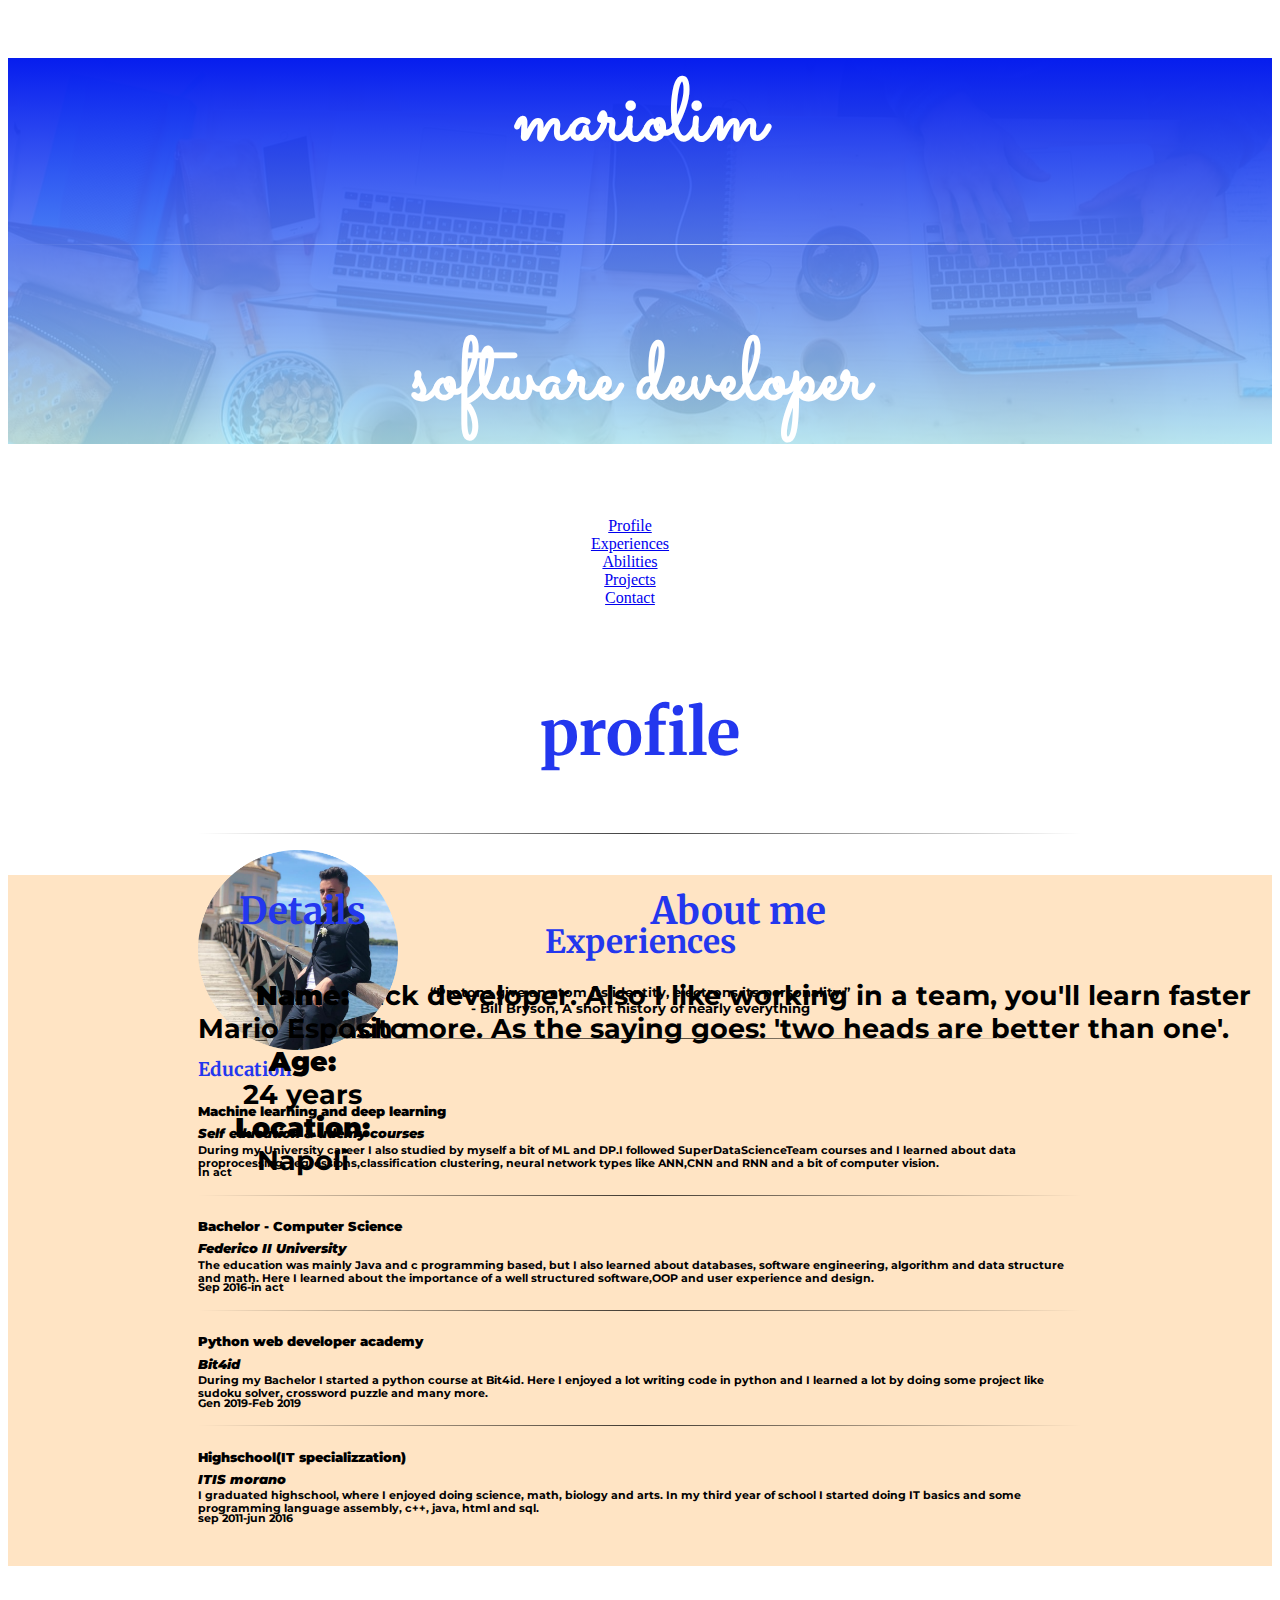
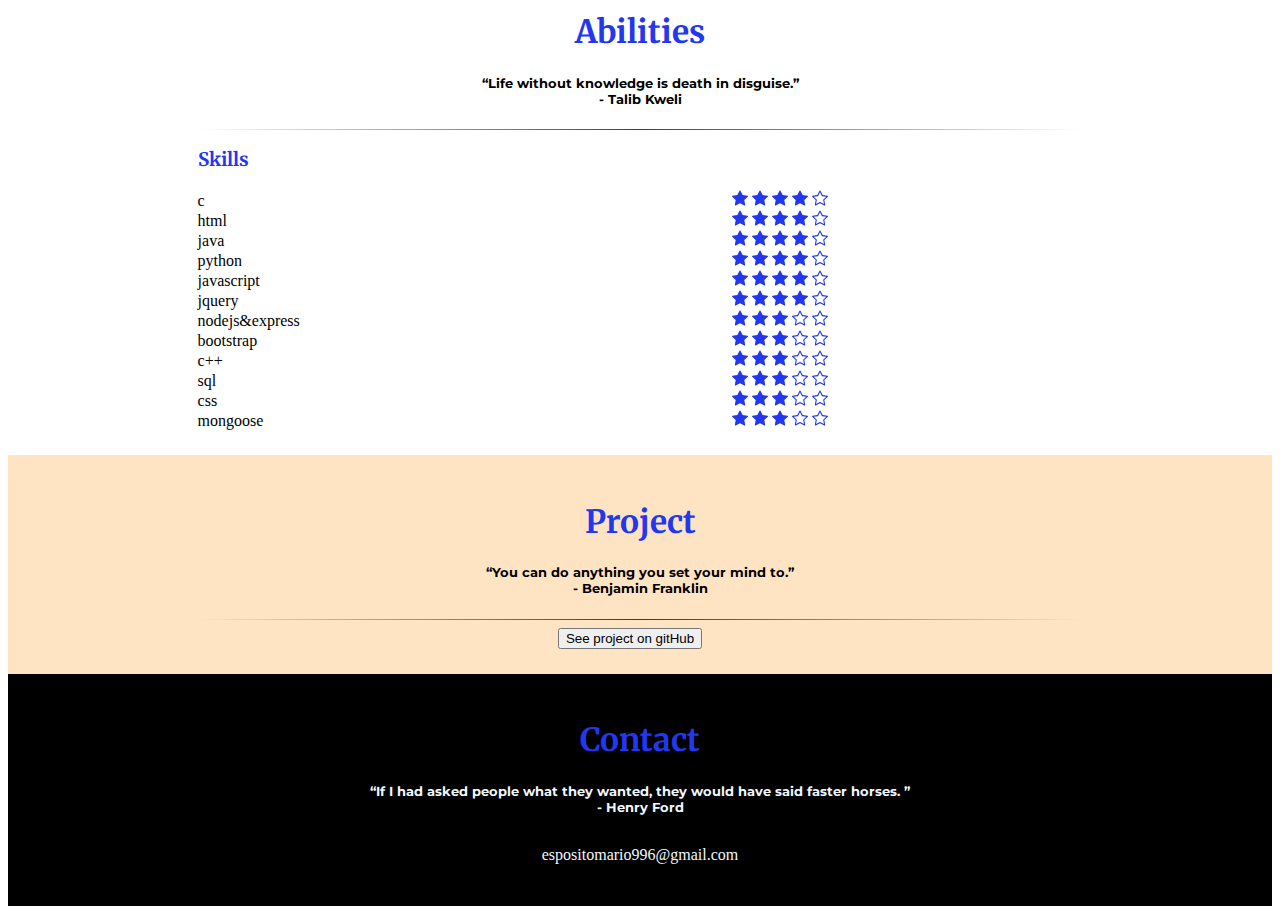
==== commit f9d16129: "v1 curriculum" ====
--- a/main.html
+++ b/main.html
@@ -1,531 +1,579 @@
-<!DOCTYPE html>
-<html lang="en">
-
-<head>
-  <meta charset="UTF-8">
-  <meta name="viewport" content="width=device-width, initial-scale=1.0">
-  <title>Mario's personal site</title>
-  <link rel="stylesheet" href="css/style.css">
-  <link rel="stylesheet" href="https://cdn.jsdelivr.net/npm/bootstrap@4.5.3/dist/css/bootstrap.min.css"
-    integrity="sha384-TX8t27EcRE3e/ihU7zmQxVncDAy5uIKz4rEkgIXeMed4M0jlfIDPvg6uqKI2xXr2" crossorigin="anonymous">
-  <script src="https://code.jquery.com/jquery-3.5.1.slim.min.js"
-    integrity="sha384-DfXdz2htPH0lsSSs5nCTpuj/zy4C+OGpamoFVy38MVBnE+IbbVYUew+OrCXaRkfj" crossorigin="anonymous">
-  </script>
-  <script src="https://cdn.jsdelivr.net/npm/bootstrap@4.5.3/dist/js/bootstrap.bundle.min.js"
-    integrity="sha384-ho+j7jyWK8fNQe+A12Hb8AhRq26LrZ/JpcUGGOn+Y7RsweNrtN/tE3MoK7ZeZDyx" crossorigin="anonymous">
-  </script>
-  <link rel="preconnect" href="https://fonts.gstatic.com">
-  <link rel="preconnect" href="https://fonts.gstatic.com">
-  <link
-    href="https://fonts.googleapis.com/css2?family=Merriweather:ital,wght@0,300;0,400;0,700;0,900;1,300;1,400;1,700;1,900&family=Montserrat:ital,wght@0,100;0,200;0,300;0,400;0,500;0,600;0,700;0,800;0,900;1,100;1,200;1,300;1,400;1,500;1,600;1,700;1,800;1,900&family=Sacramento&display=swap"
-    rel="stylesheet">
-</head>
-
-<body>
-
-  <div class="jumbotron mb-0">
-
-    <div class="container">
-      <p>
-        <h1 class="text-center">mariolim</h1>
-        <hr class="color-white">
-        <h2 class="text-center">software developer</h2>
-
-      </p>
-    </div>
-  </div>
-  <nav class="navbar navbar-expand-sm bg-dark navbar-dark sticky-top">
-    <ul class="nav navbar-nav">
-      <li class=""><a href="#profile">Profile</a></li>
-      <li class="active"><a href="#experience">Experiences</a></li>
-      <li class=""><a href="#abilities">Abilities</a></li>
-      <li class=""><a href="#project">Projects</a></li>
-      <li class=""><a href="#contact">Contact</a></li>
-    </ul>
-  </nav>
-
-  <div id="profile" class="container">
-    <h1 id="profile">profile</h1>
-    <hr>
-    <div class="row">
-
-      <div class="col-md-4">
-        <p>
-          <h3>About me</h3>
-          <h5>I am an allround web developer. Also I like working in a team, you'll learn faster and much
-            more. As the saying goes: 'two heads are better than one'.</h5>
-        </p>
-      </div>
-
-      <div class="col-md-4"><img src="images/me-cropped.png" alt="Mario Esposito image"></div>
-      <div class="col-md-4">
-        <p>
-          <h3>Details</h3>
-          <h5><strong>
-              Name:</strong><br>
-            Mario Esposito <br>
-            <strong>Age:</strong><br>
-            24 years <br>
-            <strong>Location:</strong><br>
-            Napoli<br>
-          </h5>
-        </p>
-      </div>
-    </div>
-  </div>
-
-  <div id="experience" class="containerleft">
-    <h1>Experiences</h1>
-    <h5>“Protons give an atom its identity, electrons its personality.”<br>
-      - Bill Bryson, A short history of nearly everything
-    </h5>
-    <hr>
-    <p>
-      <h3 class="left">Education</h3>
-    </p>
-    <div class="row">
-      <div class="col-md-4 ">
-        <p>
-          <h5 class="left"><i><strong>Federico II University</strong></i> <br></h5>
-          <h6 class="left">Sep 2016-in act</h6>
-        </p>
-      </div>
-      <div class="col-md-8">
-        <p>
-          <h5 class="left"><strong>Bachelor - Computer Science</strong> </h5>
-          <h6 class="left">The education was mainly Java-based and c programming, but I also learned about SQL, MVC,
-            UML,
-            algorithm and data structure and
-            more.
-            Here I learned about the importance of OOP web and user experience and design.</h6>
-        </p>
-      </div>
-    </div>
-    <hr>
-    <div class="row">
-      <div class="col-md-4">
-        <p>
-          <h5 class="left"><i><strong>Bit4id</strong></i> <br></h5>
-          <h6 class="left">Gen 2019-Feb 2019</h6>
-        </p>
-      </div>
-      <div class="col-md-8">
-        <p>
-          <h5 class="left"><strong>Python web developer academy</strong> </h5>
-          <h6 class="left">During my Bachelor I started a python course at Bit4id.
-            Here I enjoyed a lot writing code in python and I learned a lot by doing some project
-            like sudoku solver, crossword puzzle and more. </h6>
-        </p>
-      </div>
-    </div>
-    <hr>
-    <div class="row">
-      <div class="col-md-4">
-        <p>
-          <h5 class="left"><i><strong>ITIS morano</strong></i> <br></h5>
-          <h6 class="left">sep 2011-jun 2016</h6>
-        </p>
-      </div>
-      <div class="col-md-8">
-        <p>
-          <h5 class="left"><strong>Highschool(IT specializzation)</strong> </h5>
-          <h6 class="left">
-            I graduated highschool, where I enjoyed doing science, math, biology and arts.
-            In my third year of school I started doing IT basics and some programming language assembly,
-            c++, java, html and sql.</h6>
-        </p>
-      </div>
-    </div>
-  </div>
-
-  <div id="abilities" class="container">
-    <h1>Abilities</h1>
-
-    <p>
-      <h5> “Life without knowledge is death in disguise.”<br>- Talib Kweli</h5>
-    </p>
-
-    <hr>
-
-    <p>
-      <h3 class="left">Skills</h3>
-    </p>
-
-    <div class="row">
-      <div class="col-md-6">
-        <ul>
-          <li class="left"><span class="ability-title">html</span>
-            <span>
-              <svg width="1em" height="1em" viewbox="0 0 16 16" class="bi bi-star-fill " fill="currentColor"
-                xmlns="http://www.w3.org/2000/svg">
-                <path
-                  d="M3.612 15.443c-.386.198-.824-.149-.746-.592l.83-4.73L.173 6.765c-.329-.314-.158-.888.283-.95l4.898-.696L7.538.792c.197-.39.73-.39.927 0l2.184 4.327 4.898.696c.441.062.612.636.283.95l-3.523 3.356.83 4.73c.078.443-.36.79-.746.592L8 13.187l-4.389 2.256z" />
-              </svg>
-              <svg width="1em" height="1em" viewbox="0 0 16 16" class="bi bi-star-fill" fill="currentColor"
-                xmlns="http://www.w3.org/2000/svg">
-                <path
-                  d="M3.612 15.443c-.386.198-.824-.149-.746-.592l.83-4.73L.173 6.765c-.329-.314-.158-.888.283-.95l4.898-.696L7.538.792c.197-.39.73-.39.927 0l2.184 4.327 4.898.696c.441.062.612.636.283.95l-3.523 3.356.83 4.73c.078.443-.36.79-.746.592L8 13.187l-4.389 2.256z" />
-              </svg>
-              <svg width="1em" height="1em" viewbox="0 0 16 16" class="bi bi-star-fill" fill="currentColor"
-                xmlns="http://www.w3.org/2000/svg">
-                <path
-                  d="M3.612 15.443c-.386.198-.824-.149-.746-.592l.83-4.73L.173 6.765c-.329-.314-.158-.888.283-.95l4.898-.696L7.538.792c.197-.39.73-.39.927 0l2.184 4.327 4.898.696c.441.062.612.636.283.95l-3.523 3.356.83 4.73c.078.443-.36.79-.746.592L8 13.187l-4.389 2.256z" />
-              </svg>
-              <svg width="1em" height="1em" viewbox="0 0 16 16" class="bi bi-star-fill" fill="currentColor"
-                xmlns="http://www.w3.org/2000/svg">
-                <path
-                  d="M3.612 15.443c-.386.198-.824-.149-.746-.592l.83-4.73L.173 6.765c-.329-.314-.158-.888.283-.95l4.898-.696L7.538.792c.197-.39.73-.39.927 0l2.184 4.327 4.898.696c.441.062.612.636.283.95l-3.523 3.356.83 4.73c.078.443-.36.79-.746.592L8 13.187l-4.389 2.256z" />
-              </svg>
-              <svg width="1em" height="1em" viewBox="0 0 16 16" class="bi bi-star" fill="currentColor"
-                xmlns="http://www.w3.org/2000/svg">
-                <path fill-rule="evenodd"
-                  d="M2.866 14.85c-.078.444.36.791.746.593l4.39-2.256 4.389 2.256c.386.198.824-.149.746-.592l-.83-4.73 3.523-3.356c.329-.314.158-.888-.283-.95l-4.898-.696L8.465.792a.513.513 0 0 0-.927 0L5.354 5.12l-4.898.696c-.441.062-.612.636-.283.95l3.523 3.356-.83 4.73zm4.905-2.767l-3.686 1.894.694-3.957a.565.565 0 0 0-.163-.505L1.71 6.745l4.052-.576a.525.525 0 0 0 .393-.288l1.847-3.658 1.846 3.658a.525.525 0 0 0 .393.288l4.052.575-2.906 2.77a.564.564 0 0 0-.163.506l.694 3.957-3.686-1.894a.503.503 0 0 0-.461 0z" />
-              </svg>
-            </span>
-          </li>
-        </ul>
-        <ul>
-          <li class="left"><span class="ability-title">html</span>
-            <span>
-              <svg width="1em" height="1em" viewbox="0 0 16 16" class="bi bi-star-fill" fill="currentColor"
-                xmlns="http://www.w3.org/2000/svg">
-                <path
-                  d="M3.612 15.443c-.386.198-.824-.149-.746-.592l.83-4.73L.173 6.765c-.329-.314-.158-.888.283-.95l4.898-.696L7.538.792c.197-.39.73-.39.927 0l2.184 4.327 4.898.696c.441.062.612.636.283.95l-3.523 3.356.83 4.73c.078.443-.36.79-.746.592L8 13.187l-4.389 2.256z" />
-              </svg>
-              <svg width="1em" height="1em" viewbox="0 0 16 16" class="bi bi-star-fill" fill="currentColor"
-                xmlns="http://www.w3.org/2000/svg">
-                <path
-                  d="M3.612 15.443c-.386.198-.824-.149-.746-.592l.83-4.73L.173 6.765c-.329-.314-.158-.888.283-.95l4.898-.696L7.538.792c.197-.39.73-.39.927 0l2.184 4.327 4.898.696c.441.062.612.636.283.95l-3.523 3.356.83 4.73c.078.443-.36.79-.746.592L8 13.187l-4.389 2.256z" />
-              </svg>
-              <svg width="1em" height="1em" viewbox="0 0 16 16" class="bi bi-star-fill" fill="currentColor"
-                xmlns="http://www.w3.org/2000/svg">
-                <path
-                  d="M3.612 15.443c-.386.198-.824-.149-.746-.592l.83-4.73L.173 6.765c-.329-.314-.158-.888.283-.95l4.898-.696L7.538.792c.197-.39.73-.39.927 0l2.184 4.327 4.898.696c.441.062.612.636.283.95l-3.523 3.356.83 4.73c.078.443-.36.79-.746.592L8 13.187l-4.389 2.256z" />
-              </svg>
-              <svg width="1em" height="1em" viewbox="0 0 16 16" class="bi bi-star-fill" fill="currentColor"
-                xmlns="http://www.w3.org/2000/svg">
-                <path
-                  d="M3.612 15.443c-.386.198-.824-.149-.746-.592l.83-4.73L.173 6.765c-.329-.314-.158-.888.283-.95l4.898-.696L7.538.792c.197-.39.73-.39.927 0l2.184 4.327 4.898.696c.441.062.612.636.283.95l-3.523 3.356.83 4.73c.078.443-.36.79-.746.592L8 13.187l-4.389 2.256z" />
-              </svg>
-              <svg width="1em" height="1em" viewBox="0 0 16 16" class="bi bi-star" fill="currentColor"
-                xmlns="http://www.w3.org/2000/svg">
-                <path fill-rule="evenodd"
-                  d="M2.866 14.85c-.078.444.36.791.746.593l4.39-2.256 4.389 2.256c.386.198.824-.149.746-.592l-.83-4.73 3.523-3.356c.329-.314.158-.888-.283-.95l-4.898-.696L8.465.792a.513.513 0 0 0-.927 0L5.354 5.12l-4.898.696c-.441.062-.612.636-.283.95l3.523 3.356-.83 4.73zm4.905-2.767l-3.686 1.894.694-3.957a.565.565 0 0 0-.163-.505L1.71 6.745l4.052-.576a.525.525 0 0 0 .393-.288l1.847-3.658 1.846 3.658a.525.525 0 0 0 .393.288l4.052.575-2.906 2.77a.564.564 0 0 0-.163.506l.694 3.957-3.686-1.894a.503.503 0 0 0-.461 0z" />
-              </svg>
-            </span>
-          </li>
-        </ul>
-        <ul>
-          <li class="left"><span class="ability-title">html</span>
-            <span>
-              <svg width="1em" height="1em" viewbox="0 0 16 16" class="bi bi-star-fill" fill="currentColor"
-                xmlns="http://www.w3.org/2000/svg">
-                <path
-                  d="M3.612 15.443c-.386.198-.824-.149-.746-.592l.83-4.73L.173 6.765c-.329-.314-.158-.888.283-.95l4.898-.696L7.538.792c.197-.39.73-.39.927 0l2.184 4.327 4.898.696c.441.062.612.636.283.95l-3.523 3.356.83 4.73c.078.443-.36.79-.746.592L8 13.187l-4.389 2.256z" />
-              </svg>
-              <svg width="1em" height="1em" viewbox="0 0 16 16" class="bi bi-star-fill" fill="currentColor"
-                xmlns="http://www.w3.org/2000/svg">
-                <path
-                  d="M3.612 15.443c-.386.198-.824-.149-.746-.592l.83-4.73L.173 6.765c-.329-.314-.158-.888.283-.95l4.898-.696L7.538.792c.197-.39.73-.39.927 0l2.184 4.327 4.898.696c.441.062.612.636.283.95l-3.523 3.356.83 4.73c.078.443-.36.79-.746.592L8 13.187l-4.389 2.256z" />
-              </svg>
-              <svg width="1em" height="1em" viewbox="0 0 16 16" class="bi bi-star-fill" fill="currentColor"
-                xmlns="http://www.w3.org/2000/svg">
-                <path
-                  d="M3.612 15.443c-.386.198-.824-.149-.746-.592l.83-4.73L.173 6.765c-.329-.314-.158-.888.283-.95l4.898-.696L7.538.792c.197-.39.73-.39.927 0l2.184 4.327 4.898.696c.441.062.612.636.283.95l-3.523 3.356.83 4.73c.078.443-.36.79-.746.592L8 13.187l-4.389 2.256z" />
-              </svg>
-              <svg width="1em" height="1em" viewbox="0 0 16 16" class="bi bi-star-fill" fill="currentColor"
-                xmlns="http://www.w3.org/2000/svg">
-                <path
-                  d="M3.612 15.443c-.386.198-.824-.149-.746-.592l.83-4.73L.173 6.765c-.329-.314-.158-.888.283-.95l4.898-.696L7.538.792c.197-.39.73-.39.927 0l2.184 4.327 4.898.696c.441.062.612.636.283.95l-3.523 3.356.83 4.73c.078.443-.36.79-.746.592L8 13.187l-4.389 2.256z" />
-              </svg>
-              <svg width="1em" height="1em" viewBox="0 0 16 16" class="bi bi-star" fill="currentColor"
-                xmlns="http://www.w3.org/2000/svg">
-                <path fill-rule="evenodd"
-                  d="M2.866 14.85c-.078.444.36.791.746.593l4.39-2.256 4.389 2.256c.386.198.824-.149.746-.592l-.83-4.73 3.523-3.356c.329-.314.158-.888-.283-.95l-4.898-.696L8.465.792a.513.513 0 0 0-.927 0L5.354 5.12l-4.898.696c-.441.062-.612.636-.283.95l3.523 3.356-.83 4.73zm4.905-2.767l-3.686 1.894.694-3.957a.565.565 0 0 0-.163-.505L1.71 6.745l4.052-.576a.525.525 0 0 0 .393-.288l1.847-3.658 1.846 3.658a.525.525 0 0 0 .393.288l4.052.575-2.906 2.77a.564.564 0 0 0-.163.506l.694 3.957-3.686-1.894a.503.503 0 0 0-.461 0z" />
-              </svg>
-            </span>
-          </li>
-        </ul>
-
-        <ul>
-          <li class="left"><span class="ability-title">html</span>
-            <span>
-              <svg width="1em" height="1em" viewbox="0 0 16 16" class="bi bi-star-fill" fill="currentColor"
-                xmlns="http://www.w3.org/2000/svg">
-                <path
-                  d="M3.612 15.443c-.386.198-.824-.149-.746-.592l.83-4.73L.173 6.765c-.329-.314-.158-.888.283-.95l4.898-.696L7.538.792c.197-.39.73-.39.927 0l2.184 4.327 4.898.696c.441.062.612.636.283.95l-3.523 3.356.83 4.73c.078.443-.36.79-.746.592L8 13.187l-4.389 2.256z" />
-              </svg>
-              <svg width="1em" height="1em" viewbox="0 0 16 16" class="bi bi-star-fill" fill="currentColor"
-                xmlns="http://www.w3.org/2000/svg">
-                <path
-                  d="M3.612 15.443c-.386.198-.824-.149-.746-.592l.83-4.73L.173 6.765c-.329-.314-.158-.888.283-.95l4.898-.696L7.538.792c.197-.39.73-.39.927 0l2.184 4.327 4.898.696c.441.062.612.636.283.95l-3.523 3.356.83 4.73c.078.443-.36.79-.746.592L8 13.187l-4.389 2.256z" />
-              </svg>
-              <svg width="1em" height="1em" viewbox="0 0 16 16" class="bi bi-star-fill" fill="currentColor"
-                xmlns="http://www.w3.org/2000/svg">
-                <path
-                  d="M3.612 15.443c-.386.198-.824-.149-.746-.592l.83-4.73L.173 6.765c-.329-.314-.158-.888.283-.95l4.898-.696L7.538.792c.197-.39.73-.39.927 0l2.184 4.327 4.898.696c.441.062.612.636.283.95l-3.523 3.356.83 4.73c.078.443-.36.79-.746.592L8 13.187l-4.389 2.256z" />
-              </svg>
-              <svg width="1em" height="1em" viewbox="0 0 16 16" class="bi bi-star-fill" fill="currentColor"
-                xmlns="http://www.w3.org/2000/svg">
-                <path
-                  d="M3.612 15.443c-.386.198-.824-.149-.746-.592l.83-4.73L.173 6.765c-.329-.314-.158-.888.283-.95l4.898-.696L7.538.792c.197-.39.73-.39.927 0l2.184 4.327 4.898.696c.441.062.612.636.283.95l-3.523 3.356.83 4.73c.078.443-.36.79-.746.592L8 13.187l-4.389 2.256z" />
-              </svg>
-              <svg width="1em" height="1em" viewBox="0 0 16 16" class="bi bi-star" fill="currentColor"
-                xmlns="http://www.w3.org/2000/svg">
-                <path fill-rule="evenodd"
-                  d="M2.866 14.85c-.078.444.36.791.746.593l4.39-2.256 4.389 2.256c.386.198.824-.149.746-.592l-.83-4.73 3.523-3.356c.329-.314.158-.888-.283-.95l-4.898-.696L8.465.792a.513.513 0 0 0-.927 0L5.354 5.12l-4.898.696c-.441.062-.612.636-.283.95l3.523 3.356-.83 4.73zm4.905-2.767l-3.686 1.894.694-3.957a.565.565 0 0 0-.163-.505L1.71 6.745l4.052-.576a.525.525 0 0 0 .393-.288l1.847-3.658 1.846 3.658a.525.525 0 0 0 .393.288l4.052.575-2.906 2.77a.564.564 0 0 0-.163.506l.694 3.957-3.686-1.894a.503.503 0 0 0-.461 0z" />
-              </svg>
-            </span>
-          </li>
-        </ul>
-
-        <ul>
-          <li class="left"><span class="ability-title">html</span>
-            <span>
-              <svg width="1em" height="1em" viewbox="0 0 16 16" class="bi bi-star-fill" fill="currentColor"
-                xmlns="http://www.w3.org/2000/svg">
-                <path
-                  d="M3.612 15.443c-.386.198-.824-.149-.746-.592l.83-4.73L.173 6.765c-.329-.314-.158-.888.283-.95l4.898-.696L7.538.792c.197-.39.73-.39.927 0l2.184 4.327 4.898.696c.441.062.612.636.283.95l-3.523 3.356.83 4.73c.078.443-.36.79-.746.592L8 13.187l-4.389 2.256z" />
-              </svg>
-              <svg width="1em" height="1em" viewbox="0 0 16 16" class="bi bi-star-fill" fill="currentColor"
-                xmlns="http://www.w3.org/2000/svg">
-                <path
-                  d="M3.612 15.443c-.386.198-.824-.149-.746-.592l.83-4.73L.173 6.765c-.329-.314-.158-.888.283-.95l4.898-.696L7.538.792c.197-.39.73-.39.927 0l2.184 4.327 4.898.696c.441.062.612.636.283.95l-3.523 3.356.83 4.73c.078.443-.36.79-.746.592L8 13.187l-4.389 2.256z" />
-              </svg>
-              <svg width="1em" height="1em" viewbox="0 0 16 16" class="bi bi-star-fill" fill="currentColor"
-                xmlns="http://www.w3.org/2000/svg">
-                <path
-                  d="M3.612 15.443c-.386.198-.824-.149-.746-.592l.83-4.73L.173 6.765c-.329-.314-.158-.888.283-.95l4.898-.696L7.538.792c.197-.39.73-.39.927 0l2.184 4.327 4.898.696c.441.062.612.636.283.95l-3.523 3.356.83 4.73c.078.443-.36.79-.746.592L8 13.187l-4.389 2.256z" />
-              </svg>
-              <svg width="1em" height="1em" viewbox="0 0 16 16" class="bi bi-star-fill" fill="currentColor"
-                xmlns="http://www.w3.org/2000/svg">
-                <path
-                  d="M3.612 15.443c-.386.198-.824-.149-.746-.592l.83-4.73L.173 6.765c-.329-.314-.158-.888.283-.95l4.898-.696L7.538.792c.197-.39.73-.39.927 0l2.184 4.327 4.898.696c.441.062.612.636.283.95l-3.523 3.356.83 4.73c.078.443-.36.79-.746.592L8 13.187l-4.389 2.256z" />
-              </svg>
-              <svg width="1em" height="1em" viewBox="0 0 16 16" class="bi bi-star" fill="currentColor"
-                xmlns="http://www.w3.org/2000/svg">
-                <path fill-rule="evenodd"
-                  d="M2.866 14.85c-.078.444.36.791.746.593l4.39-2.256 4.389 2.256c.386.198.824-.149.746-.592l-.83-4.73 3.523-3.356c.329-.314.158-.888-.283-.95l-4.898-.696L8.465.792a.513.513 0 0 0-.927 0L5.354 5.12l-4.898.696c-.441.062-.612.636-.283.95l3.523 3.356-.83 4.73zm4.905-2.767l-3.686 1.894.694-3.957a.565.565 0 0 0-.163-.505L1.71 6.745l4.052-.576a.525.525 0 0 0 .393-.288l1.847-3.658 1.846 3.658a.525.525 0 0 0 .393.288l4.052.575-2.906 2.77a.564.564 0 0 0-.163.506l.694 3.957-3.686-1.894a.503.503 0 0 0-.461 0z" />
-              </svg>
-            </span>
-          </li>
-        </ul>
-
-      </div>
-      <div class="col-md-6">
-        <ul>
-          <li class="left"><span class="ability-title">html</span>
-            <span>
-              <svg width="1em" height="1em" viewbox="0 0 16 16" class="bi bi-star-fill" fill="currentColor"
-                xmlns="http://www.w3.org/2000/svg">
-                <path
-                  d="M3.612 15.443c-.386.198-.824-.149-.746-.592l.83-4.73L.173 6.765c-.329-.314-.158-.888.283-.95l4.898-.696L7.538.792c.197-.39.73-.39.927 0l2.184 4.327 4.898.696c.441.062.612.636.283.95l-3.523 3.356.83 4.73c.078.443-.36.79-.746.592L8 13.187l-4.389 2.256z" />
-              </svg>
-              <svg width="1em" height="1em" viewbox="0 0 16 16" class="bi bi-star-fill" fill="currentColor"
-                xmlns="http://www.w3.org/2000/svg">
-                <path
-                  d="M3.612 15.443c-.386.198-.824-.149-.746-.592l.83-4.73L.173 6.765c-.329-.314-.158-.888.283-.95l4.898-.696L7.538.792c.197-.39.73-.39.927 0l2.184 4.327 4.898.696c.441.062.612.636.283.95l-3.523 3.356.83 4.73c.078.443-.36.79-.746.592L8 13.187l-4.389 2.256z" />
-              </svg>
-              <svg width="1em" height="1em" viewbox="0 0 16 16" class="bi bi-star-fill" fill="currentColor"
-                xmlns="http://www.w3.org/2000/svg">
-                <path
-                  d="M3.612 15.443c-.386.198-.824-.149-.746-.592l.83-4.73L.173 6.765c-.329-.314-.158-.888.283-.95l4.898-.696L7.538.792c.197-.39.73-.39.927 0l2.184 4.327 4.898.696c.441.062.612.636.283.95l-3.523 3.356.83 4.73c.078.443-.36.79-.746.592L8 13.187l-4.389 2.256z" />
-              </svg>
-              <svg width="1em" height="1em" viewbox="0 0 16 16" class="bi bi-star-fill" fill="currentColor"
-                xmlns="http://www.w3.org/2000/svg">
-                <path
-                  d="M3.612 15.443c-.386.198-.824-.149-.746-.592l.83-4.73L.173 6.765c-.329-.314-.158-.888.283-.95l4.898-.696L7.538.792c.197-.39.73-.39.927 0l2.184 4.327 4.898.696c.441.062.612.636.283.95l-3.523 3.356.83 4.73c.078.443-.36.79-.746.592L8 13.187l-4.389 2.256z" />
-              </svg>
-              <svg width="1em" height="1em" viewBox="0 0 16 16" class="bi bi-star" fill="currentColor"
-                xmlns="http://www.w3.org/2000/svg">
-                <path fill-rule="evenodd"
-                  d="M2.866 14.85c-.078.444.36.791.746.593l4.39-2.256 4.389 2.256c.386.198.824-.149.746-.592l-.83-4.73 3.523-3.356c.329-.314.158-.888-.283-.95l-4.898-.696L8.465.792a.513.513 0 0 0-.927 0L5.354 5.12l-4.898.696c-.441.062-.612.636-.283.95l3.523 3.356-.83 4.73zm4.905-2.767l-3.686 1.894.694-3.957a.565.565 0 0 0-.163-.505L1.71 6.745l4.052-.576a.525.525 0 0 0 .393-.288l1.847-3.658 1.846 3.658a.525.525 0 0 0 .393.288l4.052.575-2.906 2.77a.564.564 0 0 0-.163.506l.694 3.957-3.686-1.894a.503.503 0 0 0-.461 0z" />
-              </svg>
-            </span>
-          </li>
-        </ul>
-        <ul>
-          <li class="left"><span class="ability-title">html</span>
-            <span>
-              <svg width="1em" height="1em" viewbox="0 0 16 16" class="bi bi-star-fill" fill="currentColor"
-                xmlns="http://www.w3.org/2000/svg">
-                <path
-                  d="M3.612 15.443c-.386.198-.824-.149-.746-.592l.83-4.73L.173 6.765c-.329-.314-.158-.888.283-.95l4.898-.696L7.538.792c.197-.39.73-.39.927 0l2.184 4.327 4.898.696c.441.062.612.636.283.95l-3.523 3.356.83 4.73c.078.443-.36.79-.746.592L8 13.187l-4.389 2.256z" />
-              </svg>
-              <svg width="1em" height="1em" viewbox="0 0 16 16" class="bi bi-star-fill" fill="currentColor"
-                xmlns="http://www.w3.org/2000/svg">
-                <path
-                  d="M3.612 15.443c-.386.198-.824-.149-.746-.592l.83-4.73L.173 6.765c-.329-.314-.158-.888.283-.95l4.898-.696L7.538.792c.197-.39.73-.39.927 0l2.184 4.327 4.898.696c.441.062.612.636.283.95l-3.523 3.356.83 4.73c.078.443-.36.79-.746.592L8 13.187l-4.389 2.256z" />
-              </svg>
-              <svg width="1em" height="1em" viewbox="0 0 16 16" class="bi bi-star-fill" fill="currentColor"
-                xmlns="http://www.w3.org/2000/svg">
-                <path
-                  d="M3.612 15.443c-.386.198-.824-.149-.746-.592l.83-4.73L.173 6.765c-.329-.314-.158-.888.283-.95l4.898-.696L7.538.792c.197-.39.73-.39.927 0l2.184 4.327 4.898.696c.441.062.612.636.283.95l-3.523 3.356.83 4.73c.078.443-.36.79-.746.592L8 13.187l-4.389 2.256z" />
-              </svg>
-              <svg width="1em" height="1em" viewbox="0 0 16 16" class="bi bi-star-fill" fill="currentColor"
-                xmlns="http://www.w3.org/2000/svg">
-                <path
-                  d="M3.612 15.443c-.386.198-.824-.149-.746-.592l.83-4.73L.173 6.765c-.329-.314-.158-.888.283-.95l4.898-.696L7.538.792c.197-.39.73-.39.927 0l2.184 4.327 4.898.696c.441.062.612.636.283.95l-3.523 3.356.83 4.73c.078.443-.36.79-.746.592L8 13.187l-4.389 2.256z" />
-              </svg>
-              <svg width="1em" height="1em" viewBox="0 0 16 16" class="bi bi-star" fill="currentColor"
-                xmlns="http://www.w3.org/2000/svg">
-                <path fill-rule="evenodd"
-                  d="M2.866 14.85c-.078.444.36.791.746.593l4.39-2.256 4.389 2.256c.386.198.824-.149.746-.592l-.83-4.73 3.523-3.356c.329-.314.158-.888-.283-.95l-4.898-.696L8.465.792a.513.513 0 0 0-.927 0L5.354 5.12l-4.898.696c-.441.062-.612.636-.283.95l3.523 3.356-.83 4.73zm4.905-2.767l-3.686 1.894.694-3.957a.565.565 0 0 0-.163-.505L1.71 6.745l4.052-.576a.525.525 0 0 0 .393-.288l1.847-3.658 1.846 3.658a.525.525 0 0 0 .393.288l4.052.575-2.906 2.77a.564.564 0 0 0-.163.506l.694 3.957-3.686-1.894a.503.503 0 0 0-.461 0z" />
-              </svg>
-            </span>
-          </li>
-        </ul>
-        <ul>
-          <li class="left"><span class="ability-title">html</span>
-            <span>
-              <svg width="1em" height="1em" viewbox="0 0 16 16" class="bi bi-star-fill" fill="currentColor"
-                xmlns="http://www.w3.org/2000/svg">
-                <path
-                  d="M3.612 15.443c-.386.198-.824-.149-.746-.592l.83-4.73L.173 6.765c-.329-.314-.158-.888.283-.95l4.898-.696L7.538.792c.197-.39.73-.39.927 0l2.184 4.327 4.898.696c.441.062.612.636.283.95l-3.523 3.356.83 4.73c.078.443-.36.79-.746.592L8 13.187l-4.389 2.256z" />
-              </svg>
-              <svg width="1em" height="1em" viewbox="0 0 16 16" class="bi bi-star-fill" fill="currentColor"
-                xmlns="http://www.w3.org/2000/svg">
-                <path
-                  d="M3.612 15.443c-.386.198-.824-.149-.746-.592l.83-4.73L.173 6.765c-.329-.314-.158-.888.283-.95l4.898-.696L7.538.792c.197-.39.73-.39.927 0l2.184 4.327 4.898.696c.441.062.612.636.283.95l-3.523 3.356.83 4.73c.078.443-.36.79-.746.592L8 13.187l-4.389 2.256z" />
-              </svg>
-              <svg width="1em" height="1em" viewbox="0 0 16 16" class="bi bi-star-fill" fill="currentColor"
-                xmlns="http://www.w3.org/2000/svg">
-                <path
-                  d="M3.612 15.443c-.386.198-.824-.149-.746-.592l.83-4.73L.173 6.765c-.329-.314-.158-.888.283-.95l4.898-.696L7.538.792c.197-.39.73-.39.927 0l2.184 4.327 4.898.696c.441.062.612.636.283.95l-3.523 3.356.83 4.73c.078.443-.36.79-.746.592L8 13.187l-4.389 2.256z" />
-              </svg>
-              <svg width="1em" height="1em" viewbox="0 0 16 16" class="bi bi-star-fill" fill="currentColor"
-                xmlns="http://www.w3.org/2000/svg">
-                <path
-                  d="M3.612 15.443c-.386.198-.824-.149-.746-.592l.83-4.73L.173 6.765c-.329-.314-.158-.888.283-.95l4.898-.696L7.538.792c.197-.39.73-.39.927 0l2.184 4.327 4.898.696c.441.062.612.636.283.95l-3.523 3.356.83 4.73c.078.443-.36.79-.746.592L8 13.187l-4.389 2.256z" />
-              </svg>
-              <svg width="1em" height="1em" viewBox="0 0 16 16" class="bi bi-star" fill="currentColor"
-                xmlns="http://www.w3.org/2000/svg">
-                <path fill-rule="evenodd"
-                  d="M2.866 14.85c-.078.444.36.791.746.593l4.39-2.256 4.389 2.256c.386.198.824-.149.746-.592l-.83-4.73 3.523-3.356c.329-.314.158-.888-.283-.95l-4.898-.696L8.465.792a.513.513 0 0 0-.927 0L5.354 5.12l-4.898.696c-.441.062-.612.636-.283.95l3.523 3.356-.83 4.73zm4.905-2.767l-3.686 1.894.694-3.957a.565.565 0 0 0-.163-.505L1.71 6.745l4.052-.576a.525.525 0 0 0 .393-.288l1.847-3.658 1.846 3.658a.525.525 0 0 0 .393.288l4.052.575-2.906 2.77a.564.564 0 0 0-.163.506l.694 3.957-3.686-1.894a.503.503 0 0 0-.461 0z" />
-              </svg>
-            </span>
-          </li>
-        </ul>
-        <ul>
-          <span>
-            <li class="left"><span class="ability-title">html</span>
-
-              <svg width="1em" height="1em" viewbox="0 0 16 16" class="bi bi-star-fill" fill="currentColor"
-                xmlns="http://www.w3.org/2000/svg">
-                <path
-                  d="M3.612 15.443c-.386.198-.824-.149-.746-.592l.83-4.73L.173 6.765c-.329-.314-.158-.888.283-.95l4.898-.696L7.538.792c.197-.39.73-.39.927 0l2.184 4.327 4.898.696c.441.062.612.636.283.95l-3.523 3.356.83 4.73c.078.443-.36.79-.746.592L8 13.187l-4.389 2.256z" />
-              </svg>
-              <svg width="1em" height="1em" viewbox="0 0 16 16" class="bi bi-star-fill" fill="currentColor"
-                xmlns="http://www.w3.org/2000/svg">
-                <path
-                  d="M3.612 15.443c-.386.198-.824-.149-.746-.592l.83-4.73L.173 6.765c-.329-.314-.158-.888.283-.95l4.898-.696L7.538.792c.197-.39.73-.39.927 0l2.184 4.327 4.898.696c.441.062.612.636.283.95l-3.523 3.356.83 4.73c.078.443-.36.79-.746.592L8 13.187l-4.389 2.256z" />
-              </svg>
-              <svg width="1em" height="1em" viewbox="0 0 16 16" class="bi bi-star-fill" fill="currentColor"
-                xmlns="http://www.w3.org/2000/svg">
-                <path
-                  d="M3.612 15.443c-.386.198-.824-.149-.746-.592l.83-4.73L.173 6.765c-.329-.314-.158-.888.283-.95l4.898-.696L7.538.792c.197-.39.73-.39.927 0l2.184 4.327 4.898.696c.441.062.612.636.283.95l-3.523 3.356.83 4.73c.078.443-.36.79-.746.592L8 13.187l-4.389 2.256z" />
-              </svg>
-              <svg width="1em" height="1em" viewbox="0 0 16 16" class="bi bi-star-fill" fill="currentColor"
-                xmlns="http://www.w3.org/2000/svg">
-                <path
-                  d="M3.612 15.443c-.386.198-.824-.149-.746-.592l.83-4.73L.173 6.765c-.329-.314-.158-.888.283-.95l4.898-.696L7.538.792c.197-.39.73-.39.927 0l2.184 4.327 4.898.696c.441.062.612.636.283.95l-3.523 3.356.83 4.73c.078.443-.36.79-.746.592L8 13.187l-4.389 2.256z" />
-              </svg>
-              <svg width="1em" height="1em" viewBox="0 0 16 16" class="bi bi-star" fill="currentColor"
-                xmlns="http://www.w3.org/2000/svg">
-                <path fill-rule="evenodd"
-                  d="M2.866 14.85c-.078.444.36.791.746.593l4.39-2.256 4.389 2.256c.386.198.824-.149.746-.592l-.83-4.73 3.523-3.356c.329-.314.158-.888-.283-.95l-4.898-.696L8.465.792a.513.513 0 0 0-.927 0L5.354 5.12l-4.898.696c-.441.062-.612.636-.283.95l3.523 3.356-.83 4.73zm4.905-2.767l-3.686 1.894.694-3.957a.565.565 0 0 0-.163-.505L1.71 6.745l4.052-.576a.525.525 0 0 0 .393-.288l1.847-3.658 1.846 3.658a.525.525 0 0 0 .393.288l4.052.575-2.906 2.77a.564.564 0 0 0-.163.506l.694 3.957-3.686-1.894a.503.503 0 0 0-.461 0z" />
-              </svg>
-          </span>
-          </li>
-        </ul>
-        <ul>
-          <li class="left"><span class="ability-title">html</span>
-            <span>
-              <svg width="1em" height="1em" viewbox="0 0 16 16" class="bi bi-star-fill" fill="currentColor"
-                xmlns="http://www.w3.org/2000/svg">
-                <path
-                  d="M3.612 15.443c-.386.198-.824-.149-.746-.592l.83-4.73L.173 6.765c-.329-.314-.158-.888.283-.95l4.898-.696L7.538.792c.197-.39.73-.39.927 0l2.184 4.327 4.898.696c.441.062.612.636.283.95l-3.523 3.356.83 4.73c.078.443-.36.79-.746.592L8 13.187l-4.389 2.256z" />
-              </svg>
-              <svg width="1em" height="1em" viewbox="0 0 16 16" class="bi bi-star-fill" fill="currentColor"
-                xmlns="http://www.w3.org/2000/svg">
-                <path
-                  d="M3.612 15.443c-.386.198-.824-.149-.746-.592l.83-4.73L.173 6.765c-.329-.314-.158-.888.283-.95l4.898-.696L7.538.792c.197-.39.73-.39.927 0l2.184 4.327 4.898.696c.441.062.612.636.283.95l-3.523 3.356.83 4.73c.078.443-.36.79-.746.592L8 13.187l-4.389 2.256z" />
-              </svg>
-              <svg width="1em" height="1em" viewbox="0 0 16 16" class="bi bi-star-fill" fill="currentColor"
-                xmlns="http://www.w3.org/2000/svg">
-                <path
-                  d="M3.612 15.443c-.386.198-.824-.149-.746-.592l.83-4.73L.173 6.765c-.329-.314-.158-.888.283-.95l4.898-.696L7.538.792c.197-.39.73-.39.927 0l2.184 4.327 4.898.696c.441.062.612.636.283.95l-3.523 3.356.83 4.73c.078.443-.36.79-.746.592L8 13.187l-4.389 2.256z" />
-              </svg>
-              <svg width="1em" height="1em" viewbox="0 0 16 16" class="bi bi-star-fill" fill="currentColor"
-                xmlns="http://www.w3.org/2000/svg">
-                <path
-                  d="M3.612 15.443c-.386.198-.824-.149-.746-.592l.83-4.73L.173 6.765c-.329-.314-.158-.888.283-.95l4.898-.696L7.538.792c.197-.39.73-.39.927 0l2.184 4.327 4.898.696c.441.062.612.636.283.95l-3.523 3.356.83 4.73c.078.443-.36.79-.746.592L8 13.187l-4.389 2.256z" />
-              </svg>
-              <svg width="1em" height="1em" viewBox="0 0 16 16" class="bi bi-star" fill="currentColor"
-                xmlns="http://www.w3.org/2000/svg">
-                <path fill-rule="evenodd"
-                  d="M2.866 14.85c-.078.444.36.791.746.593l4.39-2.256 4.389 2.256c.386.198.824-.149.746-.592l-.83-4.73 3.523-3.356c.329-.314.158-.888-.283-.95l-4.898-.696L8.465.792a.513.513 0 0 0-.927 0L5.354 5.12l-4.898.696c-.441.062-.612.636-.283.95l3.523 3.356-.83 4.73zm4.905-2.767l-3.686 1.894.694-3.957a.565.565 0 0 0-.163-.505L1.71 6.745l4.052-.576a.525.525 0 0 0 .393-.288l1.847-3.658 1.846 3.658a.525.525 0 0 0 .393.288l4.052.575-2.906 2.77a.564.564 0 0 0-.163.506l.694 3.957-3.686-1.894a.503.503 0 0 0-.461 0z" />
-              </svg>
-            </span>
-          </li>
-        </ul>
-        <ul>
-          <li class="left"><span class="ability-title">html</span>
-            <span>
-              <svg width="1em" height="1em" viewbox="0 0 16 16" class="bi bi-star-fill" fill="currentColor"
-                xmlns="http://www.w3.org/2000/svg">
-                <path
-                  d="M3.612 15.443c-.386.198-.824-.149-.746-.592l.83-4.73L.173 6.765c-.329-.314-.158-.888.283-.95l4.898-.696L7.538.792c.197-.39.73-.39.927 0l2.184 4.327 4.898.696c.441.062.612.636.283.95l-3.523 3.356.83 4.73c.078.443-.36.79-.746.592L8 13.187l-4.389 2.256z" />
-              </svg>
-              <svg width="1em" height="1em" viewbox="0 0 16 16" class="bi bi-star-fill" fill="currentColor"
-                xmlns="http://www.w3.org/2000/svg">
-                <path
-                  d="M3.612 15.443c-.386.198-.824-.149-.746-.592l.83-4.73L.173 6.765c-.329-.314-.158-.888.283-.95l4.898-.696L7.538.792c.197-.39.73-.39.927 0l2.184 4.327 4.898.696c.441.062.612.636.283.95l-3.523 3.356.83 4.73c.078.443-.36.79-.746.592L8 13.187l-4.389 2.256z" />
-              </svg>
-              <svg width="1em" height="1em" viewbox="0 0 16 16" class="bi bi-star-fill" fill="currentColor"
-                xmlns="http://www.w3.org/2000/svg">
-                <path
-                  d="M3.612 15.443c-.386.198-.824-.149-.746-.592l.83-4.73L.173 6.765c-.329-.314-.158-.888.283-.95l4.898-.696L7.538.792c.197-.39.73-.39.927 0l2.184 4.327 4.898.696c.441.062.612.636.283.95l-3.523 3.356.83 4.73c.078.443-.36.79-.746.592L8 13.187l-4.389 2.256z" />
-              </svg>
-              <svg width="1em" height="1em" viewbox="0 0 16 16" class="bi bi-star-fill" fill="currentColor"
-                xmlns="http://www.w3.org/2000/svg">
-                <path
-                  d="M3.612 15.443c-.386.198-.824-.149-.746-.592l.83-4.73L.173 6.765c-.329-.314-.158-.888.283-.95l4.898-.696L7.538.792c.197-.39.73-.39.927 0l2.184 4.327 4.898.696c.441.062.612.636.283.95l-3.523 3.356.83 4.73c.078.443-.36.79-.746.592L8 13.187l-4.389 2.256z" />
-              </svg>
-              <svg width="1em" height="1em" viewBox="0 0 16 16" class="bi bi-star" fill="currentColor"
-                xmlns="http://www.w3.org/2000/svg">
-                <path fill-rule="evenodd"
-                  d="M2.866 14.85c-.078.444.36.791.746.593l4.39-2.256 4.389 2.256c.386.198.824-.149.746-.592l-.83-4.73 3.523-3.356c.329-.314.158-.888-.283-.95l-4.898-.696L8.465.792a.513.513 0 0 0-.927 0L5.354 5.12l-4.898.696c-.441.062-.612.636-.283.95l3.523 3.356-.83 4.73zm4.905-2.767l-3.686 1.894.694-3.957a.565.565 0 0 0-.163-.505L1.71 6.745l4.052-.576a.525.525 0 0 0 .393-.288l1.847-3.658 1.846 3.658a.525.525 0 0 0 .393.288l4.052.575-2.906 2.77a.564.564 0 0 0-.163.506l.694 3.957-3.686-1.894a.503.503 0 0 0-.461 0z" />
-              </svg>
-            </span>
-          </li>
-        </ul>
-      </div>
-    </div>
-  </div>
-
-  <div id="project" class="container">
-    <h1>Project</h1>
-    <h5>“You can do anything you set your mind to.”
-      <br>- Benjamin Franklin
-    </h5>
-    <hr>
-
-    “You can do anything you set your mind to.”
-    <br>- Benjamin Franklin“You can do anything you set your mind to.”
-    Benjamin Franklin
-  </div>
-
-  <div id="contact" class="container-fluid">
-    <h1>Contact</h1>
-    <h5>“If I had asked people what they wanted, they would have said faster horses. ”
-      <br>- Henry Ford
-    </h5>
-    <hr>
-    all contacts here
-    <hr>
-  </div>
-
-</body>
-
+<!DOCTYPE html>
+<html lang="en">
+
+<head>
+  <meta charset="UTF-8">
+  <meta name="viewport" content="width=device-width, initial-scale=1.0">
+  <title>Mario's personal site</title>
+  <link rel="stylesheet" href="css/style.css">
+  <link rel="stylesheet" href="css/bootstrap-social.css">
+  <link rel="stylesheet" href="https://cdn.jsdelivr.net/npm/bootstrap@4.5.3/dist/css/bootstrap.min.css"
+    integrity="sha384-TX8t27EcRE3e/ihU7zmQxVncDAy5uIKz4rEkgIXeMed4M0jlfIDPvg6uqKI2xXr2" crossorigin="anonymous">
+  <script src="https://code.jquery.com/jquery-3.5.1.slim.min.js"
+    integrity="sha384-DfXdz2htPH0lsSSs5nCTpuj/zy4C+OGpamoFVy38MVBnE+IbbVYUew+OrCXaRkfj" crossorigin="anonymous">
+  </script>
+  <script src="https://cdn.jsdelivr.net/npm/bootstrap@4.5.3/dist/js/bootstrap.bundle.min.js"
+    integrity="sha384-ho+j7jyWK8fNQe+A12Hb8AhRq26LrZ/JpcUGGOn+Y7RsweNrtN/tE3MoK7ZeZDyx" crossorigin="anonymous">
+  </script>
+  <link rel="preconnect" href="https://fonts.gstatic.com">
+  <link rel="preconnect" href="https://fonts.gstatic.com">
+  <link
+    href="https://fonts.googleapis.com/css2?family=Merriweather:ital,wght@0,300;0,400;0,700;0,900;1,300;1,400;1,700;1,900&family=Montserrat:ital,wght@0,100;0,200;0,300;0,400;0,500;0,600;0,700;0,800;0,900;1,100;1,200;1,300;1,400;1,500;1,600;1,700;1,800;1,900&family=Sacramento&display=swap"
+    rel="stylesheet">
+
+</head>
+
+<body>
+
+  <div class="jumbotron mb-0">
+
+    <div class="container">
+      <p>
+        <h1 class="text-center">mariolim</h1>
+        <hr class="color-white">
+        <h2 class="text-center">software developer</h2>
+
+      </p>
+    </div>
+  </div>
+  <nav class="navbar navbar-expand-sm bg-dark navbar-dark sticky-top">
+    <ul class="nav navbar-nav">
+      <li class=""><a href="#profile"> Profile</a></li>
+      <li class="active"><a href="#experience"> Experiences</a></li>
+      <li class=""><a href="#abilities"> Abilities</a></li>
+      <li class=""><a href="#project"> Projects</a></li>
+      <li class=""><a href="#contact"> Contact</a></li>
+    </ul>
+  </nav>
+
+  <div id="profile" class="container">
+    <h1 id="profile">profile</h1>
+    <hr>
+    <div class="row">
+
+      <div class="col-md-4">
+        <p>
+          <h3>About me</h3>
+          <h5>I am fullstack developer. Also I like working in a team, you'll learn faster and much
+            more. As the saying goes: 'two heads are better than one'.</h5>
+        </p>
+      </div>
+
+      <div class="col-md-4"><img src="images/me-cropped.png" alt="Mario Esposito image"></div>
+      <div class="col-md-4">
+        <p>
+          <h3>Details</h3>
+          <h5><strong>
+              Name:</strong><br>
+            Mario Esposito <br>
+            <strong>Age:</strong><br>
+            24 years <br>
+            <strong>Location:</strong><br>
+            Napoli<br>
+          </h5>
+        </p>
+      </div>
+    </div>
+  </div>
+
+  <div id="experience" class="containerleft">
+    <h1>Experiences</h1>
+    <h5>“Protons give an atom its identity, electrons its personality.”<br>
+      - Bill Bryson, A short history of nearly everything
+    </h5>
+    <hr>
+    <p>
+      <h3 class="left">Education</h3>
+    </p>
+    <div class="row">
+      <div class="col-md-4 ">
+        <p>
+          <h5 class="left"><i><strong>Self education & udemy courses</strong></i> <br></h5>
+          <h6 class="left">In act</h6>
+        </p>
+      </div>
+      <div class="col-md-8">
+        <p>
+          <h5 class="left"><strong>Machine learning and deep learning</strong> </h5>
+          <h6 class="left">During my University career I also studied by myself a bit of ML and DP.I followed
+            SuperDataScienceTeam courses and I learned about data proprocessing, regressions,classification clustering,
+            neural network types like ANN,CNN and RNN and a bit of computer vision.
+          </h6>
+        </p>
+      </div>
+    </div>
+    <hr>
+    <div class="row">
+      <div class="col-md-4 ">
+        <p>
+          <h5 class="left"><i><strong>Federico II University</strong></i> <br></h5>
+          <h6 class="left">Sep 2016-in act</h6>
+        </p>
+      </div>
+      <div class="col-md-8">
+        <p>
+          <h5 class="left"><strong>Bachelor - Computer Science</strong> </h5>
+          <h6 class="left">The education was mainly Java and c programming based, but I also learned about databases,
+            software engineering,
+            algorithm and data structure and math.
+            Here I learned about the importance of a well structured software,OOP and user experience and design.</h6>
+        </p>
+      </div>
+    </div>
+    <hr>
+    <div class="row">
+      <div class="col-md-4">
+        <p>
+          <h5 class="left"><i><strong>Bit4id</strong></i> <br></h5>
+          <h6 class="left">Gen 2019-Feb 2019</h6>
+        </p>
+      </div>
+      <div class="col-md-8">
+        <p>
+          <h5 class="left"><strong>Python web developer academy</strong> </h5>
+          <h6 class="left">During my Bachelor I started a python course at Bit4id.
+            Here I enjoyed a lot writing code in python and I learned a lot by doing some project
+            like sudoku solver, crossword puzzle and many more. </h6>
+        </p>
+      </div>
+    </div>
+    <hr>
+    <div class="row">
+      <div class="col-md-4">
+        <p>
+          <h5 class="left"><i><strong>ITIS morano</strong></i> <br></h5>
+          <h6 class="left">sep 2011-jun 2016</h6>
+        </p>
+      </div>
+      <div class="col-md-8">
+        <p>
+          <h5 class="left"><strong>Highschool(IT specializzation)</strong> </h5>
+          <h6 class="left">
+            I graduated highschool, where I enjoyed doing science, math, biology and arts.
+            In my third year of school I started doing IT basics and some programming language assembly,
+            c++, java, html and sql.</h6>
+        </p>
+      </div>
+    </div>
+  </div>
+
+  <div id="abilities" class="container">
+    <h1>Abilities</h1>
+
+    <p>
+      <h5> “Life without knowledge is death in disguise.”<br>- Talib Kweli</h5>
+    </p>
+
+    <hr>
+
+    <p>
+      <h3 class="left">Skills</h3>
+    </p>
+
+    <div class="row">
+      <div class="col-md-6">
+        <ul>
+          <li class="left"><span class="ability-title">c</span>
+            <span>
+              <svg width="1em" height="1em" viewbox="0 0 16 16" class="bi bi-star-fill " fill="currentColor"
+                xmlns="http://www.w3.org/2000/svg">
+                <path
+                  d="M3.612 15.443c-.386.198-.824-.149-.746-.592l.83-4.73L.173 6.765c-.329-.314-.158-.888.283-.95l4.898-.696L7.538.792c.197-.39.73-.39.927 0l2.184 4.327 4.898.696c.441.062.612.636.283.95l-3.523 3.356.83 4.73c.078.443-.36.79-.746.592L8 13.187l-4.389 2.256z" />
+              </svg>
+              <svg width="1em" height="1em" viewbox="0 0 16 16" class="bi bi-star-fill" fill="currentColor"
+                xmlns="http://www.w3.org/2000/svg">
+                <path
+                  d="M3.612 15.443c-.386.198-.824-.149-.746-.592l.83-4.73L.173 6.765c-.329-.314-.158-.888.283-.95l4.898-.696L7.538.792c.197-.39.73-.39.927 0l2.184 4.327 4.898.696c.441.062.612.636.283.95l-3.523 3.356.83 4.73c.078.443-.36.79-.746.592L8 13.187l-4.389 2.256z" />
+              </svg>
+              <svg width="1em" height="1em" viewbox="0 0 16 16" class="bi bi-star-fill" fill="currentColor"
+                xmlns="http://www.w3.org/2000/svg">
+                <path
+                  d="M3.612 15.443c-.386.198-.824-.149-.746-.592l.83-4.73L.173 6.765c-.329-.314-.158-.888.283-.95l4.898-.696L7.538.792c.197-.39.73-.39.927 0l2.184 4.327 4.898.696c.441.062.612.636.283.95l-3.523 3.356.83 4.73c.078.443-.36.79-.746.592L8 13.187l-4.389 2.256z" />
+              </svg>
+              <svg width="1em" height="1em" viewbox="0 0 16 16" class="bi bi-star-fill" fill="currentColor"
+                xmlns="http://www.w3.org/2000/svg">
+                <path
+                  d="M3.612 15.443c-.386.198-.824-.149-.746-.592l.83-4.73L.173 6.765c-.329-.314-.158-.888.283-.95l4.898-.696L7.538.792c.197-.39.73-.39.927 0l2.184 4.327 4.898.696c.441.062.612.636.283.95l-3.523 3.356.83 4.73c.078.443-.36.79-.746.592L8 13.187l-4.389 2.256z" />
+              </svg>
+              <svg width="1em" height="1em" viewBox="0 0 16 16" class="bi bi-star" fill="currentColor"
+                xmlns="http://www.w3.org/2000/svg">
+                <path fill-rule="evenodd"
+                  d="M2.866 14.85c-.078.444.36.791.746.593l4.39-2.256 4.389 2.256c.386.198.824-.149.746-.592l-.83-4.73 3.523-3.356c.329-.314.158-.888-.283-.95l-4.898-.696L8.465.792a.513.513 0 0 0-.927 0L5.354 5.12l-4.898.696c-.441.062-.612.636-.283.95l3.523 3.356-.83 4.73zm4.905-2.767l-3.686 1.894.694-3.957a.565.565 0 0 0-.163-.505L1.71 6.745l4.052-.576a.525.525 0 0 0 .393-.288l1.847-3.658 1.846 3.658a.525.525 0 0 0 .393.288l4.052.575-2.906 2.77a.564.564 0 0 0-.163.506l.694 3.957-3.686-1.894a.503.503 0 0 0-.461 0z" />
+              </svg>
+            </span>
+          </li>
+        </ul>
+        <ul>
+          <li class="left"><span class="ability-title">html</span>
+            <span>
+              <svg width="1em" height="1em" viewbox="0 0 16 16" class="bi bi-star-fill" fill="currentColor"
+                xmlns="http://www.w3.org/2000/svg">
+                <path
+                  d="M3.612 15.443c-.386.198-.824-.149-.746-.592l.83-4.73L.173 6.765c-.329-.314-.158-.888.283-.95l4.898-.696L7.538.792c.197-.39.73-.39.927 0l2.184 4.327 4.898.696c.441.062.612.636.283.95l-3.523 3.356.83 4.73c.078.443-.36.79-.746.592L8 13.187l-4.389 2.256z" />
+              </svg>
+              <svg width="1em" height="1em" viewbox="0 0 16 16" class="bi bi-star-fill" fill="currentColor"
+                xmlns="http://www.w3.org/2000/svg">
+                <path
+                  d="M3.612 15.443c-.386.198-.824-.149-.746-.592l.83-4.73L.173 6.765c-.329-.314-.158-.888.283-.95l4.898-.696L7.538.792c.197-.39.73-.39.927 0l2.184 4.327 4.898.696c.441.062.612.636.283.95l-3.523 3.356.83 4.73c.078.443-.36.79-.746.592L8 13.187l-4.389 2.256z" />
+              </svg>
+              <svg width="1em" height="1em" viewbox="0 0 16 16" class="bi bi-star-fill" fill="currentColor"
+                xmlns="http://www.w3.org/2000/svg">
+                <path
+                  d="M3.612 15.443c-.386.198-.824-.149-.746-.592l.83-4.73L.173 6.765c-.329-.314-.158-.888.283-.95l4.898-.696L7.538.792c.197-.39.73-.39.927 0l2.184 4.327 4.898.696c.441.062.612.636.283.95l-3.523 3.356.83 4.73c.078.443-.36.79-.746.592L8 13.187l-4.389 2.256z" />
+              </svg>
+              <svg width="1em" height="1em" viewbox="0 0 16 16" class="bi bi-star-fill" fill="currentColor"
+                xmlns="http://www.w3.org/2000/svg">
+                <path
+                  d="M3.612 15.443c-.386.198-.824-.149-.746-.592l.83-4.73L.173 6.765c-.329-.314-.158-.888.283-.95l4.898-.696L7.538.792c.197-.39.73-.39.927 0l2.184 4.327 4.898.696c.441.062.612.636.283.95l-3.523 3.356.83 4.73c.078.443-.36.79-.746.592L8 13.187l-4.389 2.256z" />
+              </svg>
+              <svg width="1em" height="1em" viewBox="0 0 16 16" class="bi bi-star" fill="currentColor"
+                xmlns="http://www.w3.org/2000/svg">
+                <path fill-rule="evenodd"
+                  d="M2.866 14.85c-.078.444.36.791.746.593l4.39-2.256 4.389 2.256c.386.198.824-.149.746-.592l-.83-4.73 3.523-3.356c.329-.314.158-.888-.283-.95l-4.898-.696L8.465.792a.513.513 0 0 0-.927 0L5.354 5.12l-4.898.696c-.441.062-.612.636-.283.95l3.523 3.356-.83 4.73zm4.905-2.767l-3.686 1.894.694-3.957a.565.565 0 0 0-.163-.505L1.71 6.745l4.052-.576a.525.525 0 0 0 .393-.288l1.847-3.658 1.846 3.658a.525.525 0 0 0 .393.288l4.052.575-2.906 2.77a.564.564 0 0 0-.163.506l.694 3.957-3.686-1.894a.503.503 0 0 0-.461 0z" />
+              </svg>
+            </span>
+
+          </li>
+        </ul>
+        <ul>
+          <li class="left"><span class="ability-title">java</span>
+            <span>
+              <svg width="1em" height="1em" viewbox="0 0 16 16" class="bi bi-star-fill" fill="currentColor"
+                xmlns="http://www.w3.org/2000/svg">
+                <path
+                  d="M3.612 15.443c-.386.198-.824-.149-.746-.592l.83-4.73L.173 6.765c-.329-.314-.158-.888.283-.95l4.898-.696L7.538.792c.197-.39.73-.39.927 0l2.184 4.327 4.898.696c.441.062.612.636.283.95l-3.523 3.356.83 4.73c.078.443-.36.79-.746.592L8 13.187l-4.389 2.256z" />
+              </svg>
+              <svg width="1em" height="1em" viewbox="0 0 16 16" class="bi bi-star-fill" fill="currentColor"
+                xmlns="http://www.w3.org/2000/svg">
+                <path
+                  d="M3.612 15.443c-.386.198-.824-.149-.746-.592l.83-4.73L.173 6.765c-.329-.314-.158-.888.283-.95l4.898-.696L7.538.792c.197-.39.73-.39.927 0l2.184 4.327 4.898.696c.441.062.612.636.283.95l-3.523 3.356.83 4.73c.078.443-.36.79-.746.592L8 13.187l-4.389 2.256z" />
+              </svg>
+              <svg width="1em" height="1em" viewbox="0 0 16 16" class="bi bi-star-fill" fill="currentColor"
+                xmlns="http://www.w3.org/2000/svg">
+                <path
+                  d="M3.612 15.443c-.386.198-.824-.149-.746-.592l.83-4.73L.173 6.765c-.329-.314-.158-.888.283-.95l4.898-.696L7.538.792c.197-.39.73-.39.927 0l2.184 4.327 4.898.696c.441.062.612.636.283.95l-3.523 3.356.83 4.73c.078.443-.36.79-.746.592L8 13.187l-4.389 2.256z" />
+              </svg>
+              <svg width="1em" height="1em" viewbox="0 0 16 16" class="bi bi-star-fill" fill="currentColor"
+                xmlns="http://www.w3.org/2000/svg">
+                <path
+                  d="M3.612 15.443c-.386.198-.824-.149-.746-.592l.83-4.73L.173 6.765c-.329-.314-.158-.888.283-.95l4.898-.696L7.538.792c.197-.39.73-.39.927 0l2.184 4.327 4.898.696c.441.062.612.636.283.95l-3.523 3.356.83 4.73c.078.443-.36.79-.746.592L8 13.187l-4.389 2.256z" />
+              </svg>
+              <svg width="1em" height="1em" viewBox="0 0 16 16" class="bi bi-star" fill="currentColor"
+                xmlns="http://www.w3.org/2000/svg">
+                <path fill-rule="evenodd"
+                  d="M2.866 14.85c-.078.444.36.791.746.593l4.39-2.256 4.389 2.256c.386.198.824-.149.746-.592l-.83-4.73 3.523-3.356c.329-.314.158-.888-.283-.95l-4.898-.696L8.465.792a.513.513 0 0 0-.927 0L5.354 5.12l-4.898.696c-.441.062-.612.636-.283.95l3.523 3.356-.83 4.73zm4.905-2.767l-3.686 1.894.694-3.957a.565.565 0 0 0-.163-.505L1.71 6.745l4.052-.576a.525.525 0 0 0 .393-.288l1.847-3.658 1.846 3.658a.525.525 0 0 0 .393.288l4.052.575-2.906 2.77a.564.564 0 0 0-.163.506l.694 3.957-3.686-1.894a.503.503 0 0 0-.461 0z" />
+              </svg>
+            </span>
+          </li>
+        </ul>
+
+        <ul>
+          <li class="left"><span class="ability-title">python</span>
+            <span>
+              <svg width="1em" height="1em" viewbox="0 0 16 16" class="bi bi-star-fill" fill="currentColor"
+                xmlns="http://www.w3.org/2000/svg">
+                <path
+                  d="M3.612 15.443c-.386.198-.824-.149-.746-.592l.83-4.73L.173 6.765c-.329-.314-.158-.888.283-.95l4.898-.696L7.538.792c.197-.39.73-.39.927 0l2.184 4.327 4.898.696c.441.062.612.636.283.95l-3.523 3.356.83 4.73c.078.443-.36.79-.746.592L8 13.187l-4.389 2.256z" />
+              </svg>
+              <svg width="1em" height="1em" viewbox="0 0 16 16" class="bi bi-star-fill" fill="currentColor"
+                xmlns="http://www.w3.org/2000/svg">
+                <path
+                  d="M3.612 15.443c-.386.198-.824-.149-.746-.592l.83-4.73L.173 6.765c-.329-.314-.158-.888.283-.95l4.898-.696L7.538.792c.197-.39.73-.39.927 0l2.184 4.327 4.898.696c.441.062.612.636.283.95l-3.523 3.356.83 4.73c.078.443-.36.79-.746.592L8 13.187l-4.389 2.256z" />
+              </svg>
+              <svg width="1em" height="1em" viewbox="0 0 16 16" class="bi bi-star-fill" fill="currentColor"
+                xmlns="http://www.w3.org/2000/svg">
+                <path
+                  d="M3.612 15.443c-.386.198-.824-.149-.746-.592l.83-4.73L.173 6.765c-.329-.314-.158-.888.283-.95l4.898-.696L7.538.792c.197-.39.73-.39.927 0l2.184 4.327 4.898.696c.441.062.612.636.283.95l-3.523 3.356.83 4.73c.078.443-.36.79-.746.592L8 13.187l-4.389 2.256z" />
+              </svg>
+              <svg width="1em" height="1em" viewbox="0 0 16 16" class="bi bi-star-fill" fill="currentColor"
+                xmlns="http://www.w3.org/2000/svg">
+                <path
+                  d="M3.612 15.443c-.386.198-.824-.149-.746-.592l.83-4.73L.173 6.765c-.329-.314-.158-.888.283-.95l4.898-.696L7.538.792c.197-.39.73-.39.927 0l2.184 4.327 4.898.696c.441.062.612.636.283.95l-3.523 3.356.83 4.73c.078.443-.36.79-.746.592L8 13.187l-4.389 2.256z" />
+              </svg>
+              <svg width="1em" height="1em" viewBox="0 0 16 16" class="bi bi-star" fill="currentColor"
+                xmlns="http://www.w3.org/2000/svg">
+                <path fill-rule="evenodd"
+                  d="M2.866 14.85c-.078.444.36.791.746.593l4.39-2.256 4.389 2.256c.386.198.824-.149.746-.592l-.83-4.73 3.523-3.356c.329-.314.158-.888-.283-.95l-4.898-.696L8.465.792a.513.513 0 0 0-.927 0L5.354 5.12l-4.898.696c-.441.062-.612.636-.283.95l3.523 3.356-.83 4.73zm4.905-2.767l-3.686 1.894.694-3.957a.565.565 0 0 0-.163-.505L1.71 6.745l4.052-.576a.525.525 0 0 0 .393-.288l1.847-3.658 1.846 3.658a.525.525 0 0 0 .393.288l4.052.575-2.906 2.77a.564.564 0 0 0-.163.506l.694 3.957-3.686-1.894a.503.503 0 0 0-.461 0z" />
+              </svg>
+            </span>
+          </li>
+        </ul>
+
+        <ul>
+          <li class="left"><span class="ability-title">javascript</span>
+            <span>
+              <svg width="1em" height="1em" viewbox="0 0 16 16" class="bi bi-star-fill" fill="currentColor"
+                xmlns="http://www.w3.org/2000/svg">
+                <path
+                  d="M3.612 15.443c-.386.198-.824-.149-.746-.592l.83-4.73L.173 6.765c-.329-.314-.158-.888.283-.95l4.898-.696L7.538.792c.197-.39.73-.39.927 0l2.184 4.327 4.898.696c.441.062.612.636.283.95l-3.523 3.356.83 4.73c.078.443-.36.79-.746.592L8 13.187l-4.389 2.256z" />
+              </svg>
+              <svg width="1em" height="1em" viewbox="0 0 16 16" class="bi bi-star-fill" fill="currentColor"
+                xmlns="http://www.w3.org/2000/svg">
+                <path
+                  d="M3.612 15.443c-.386.198-.824-.149-.746-.592l.83-4.73L.173 6.765c-.329-.314-.158-.888.283-.95l4.898-.696L7.538.792c.197-.39.73-.39.927 0l2.184 4.327 4.898.696c.441.062.612.636.283.95l-3.523 3.356.83 4.73c.078.443-.36.79-.746.592L8 13.187l-4.389 2.256z" />
+              </svg>
+              <svg width="1em" height="1em" viewbox="0 0 16 16" class="bi bi-star-fill" fill="currentColor"
+                xmlns="http://www.w3.org/2000/svg">
+                <path
+                  d="M3.612 15.443c-.386.198-.824-.149-.746-.592l.83-4.73L.173 6.765c-.329-.314-.158-.888.283-.95l4.898-.696L7.538.792c.197-.39.73-.39.927 0l2.184 4.327 4.898.696c.441.062.612.636.283.95l-3.523 3.356.83 4.73c.078.443-.36.79-.746.592L8 13.187l-4.389 2.256z" />
+              </svg>
+              <svg width="1em" height="1em" viewbox="0 0 16 16" class="bi bi-star-fill" fill="currentColor"
+                xmlns="http://www.w3.org/2000/svg">
+                <path
+                  d="M3.612 15.443c-.386.198-.824-.149-.746-.592l.83-4.73L.173 6.765c-.329-.314-.158-.888.283-.95l4.898-.696L7.538.792c.197-.39.73-.39.927 0l2.184 4.327 4.898.696c.441.062.612.636.283.95l-3.523 3.356.83 4.73c.078.443-.36.79-.746.592L8 13.187l-4.389 2.256z" />
+              </svg>
+              <svg width="1em" height="1em" viewBox="0 0 16 16" class="bi bi-star" fill="currentColor"
+                xmlns="http://www.w3.org/2000/svg">
+                <path fill-rule="evenodd"
+                  d="M2.866 14.85c-.078.444.36.791.746.593l4.39-2.256 4.389 2.256c.386.198.824-.149.746-.592l-.83-4.73 3.523-3.356c.329-.314.158-.888-.283-.95l-4.898-.696L8.465.792a.513.513 0 0 0-.927 0L5.354 5.12l-4.898.696c-.441.062-.612.636-.283.95l3.523 3.356-.83 4.73zm4.905-2.767l-3.686 1.894.694-3.957a.565.565 0 0 0-.163-.505L1.71 6.745l4.052-.576a.525.525 0 0 0 .393-.288l1.847-3.658 1.846 3.658a.525.525 0 0 0 .393.288l4.052.575-2.906 2.77a.564.564 0 0 0-.163.506l.694 3.957-3.686-1.894a.503.503 0 0 0-.461 0z" />
+              </svg>
+            </span>
+          </li>
+        </ul>
+        <ul>
+          <li class="left"><span class="ability-title">jquery</span>
+            <span>
+              <svg width="1em" height="1em" viewbox="0 0 16 16" class="bi bi-star-fill" fill="currentColor"
+                xmlns="http://www.w3.org/2000/svg">
+                <path
+                  d="M3.612 15.443c-.386.198-.824-.149-.746-.592l.83-4.73L.173 6.765c-.329-.314-.158-.888.283-.95l4.898-.696L7.538.792c.197-.39.73-.39.927 0l2.184 4.327 4.898.696c.441.062.612.636.283.95l-3.523 3.356.83 4.73c.078.443-.36.79-.746.592L8 13.187l-4.389 2.256z" />
+              </svg>
+              <svg width="1em" height="1em" viewbox="0 0 16 16" class="bi bi-star-fill" fill="currentColor"
+                xmlns="http://www.w3.org/2000/svg">
+                <path
+                  d="M3.612 15.443c-.386.198-.824-.149-.746-.592l.83-4.73L.173 6.765c-.329-.314-.158-.888.283-.95l4.898-.696L7.538.792c.197-.39.73-.39.927 0l2.184 4.327 4.898.696c.441.062.612.636.283.95l-3.523 3.356.83 4.73c.078.443-.36.79-.746.592L8 13.187l-4.389 2.256z" />
+              </svg>
+              <svg width="1em" height="1em" viewbox="0 0 16 16" class="bi bi-star-fill" fill="currentColor"
+                xmlns="http://www.w3.org/2000/svg">
+                <path
+                  d="M3.612 15.443c-.386.198-.824-.149-.746-.592l.83-4.73L.173 6.765c-.329-.314-.158-.888.283-.95l4.898-.696L7.538.792c.197-.39.73-.39.927 0l2.184 4.327 4.898.696c.441.062.612.636.283.95l-3.523 3.356.83 4.73c.078.443-.36.79-.746.592L8 13.187l-4.389 2.256z" />
+              </svg>
+              <svg width="1em" height="1em" viewbox="0 0 16 16" class="bi bi-star-fill" fill="currentColor"
+                xmlns="http://www.w3.org/2000/svg">
+                <path
+                  d="M3.612 15.443c-.386.198-.824-.149-.746-.592l.83-4.73L.173 6.765c-.329-.314-.158-.888.283-.95l4.898-.696L7.538.792c.197-.39.73-.39.927 0l2.184 4.327 4.898.696c.441.062.612.636.283.95l-3.523 3.356.83 4.73c.078.443-.36.79-.746.592L8 13.187l-4.389 2.256z" />
+              </svg>
+              <svg width="1em" height="1em" viewBox="0 0 16 16" class="bi bi-star" fill="currentColor"
+                xmlns="http://www.w3.org/2000/svg">
+                <path fill-rule="evenodd"
+                  d="M2.866 14.85c-.078.444.36.791.746.593l4.39-2.256 4.389 2.256c.386.198.824-.149.746-.592l-.83-4.73 3.523-3.356c.329-.314.158-.888-.283-.95l-4.898-.696L8.465.792a.513.513 0 0 0-.927 0L5.354 5.12l-4.898.696c-.441.062-.612.636-.283.95l3.523 3.356-.83 4.73zm4.905-2.767l-3.686 1.894.694-3.957a.565.565 0 0 0-.163-.505L1.71 6.745l4.052-.576a.525.525 0 0 0 .393-.288l1.847-3.658 1.846 3.658a.525.525 0 0 0 .393.288l4.052.575-2.906 2.77a.564.564 0 0 0-.163.506l.694 3.957-3.686-1.894a.503.503 0 0 0-.461 0z" />
+              </svg>
+            </span>
+          </li>
+        </ul>
+      </div>
+      <div class="col-md-6">
+        <ul>
+          <li class="left"><span class="ability-title">nodejs&express</span>
+            <span>
+              <svg width="1em" height="1em" viewbox="0 0 16 16" class="bi bi-star-fill" fill="currentColor"
+                xmlns="http://www.w3.org/2000/svg">
+                <path
+                  d="M3.612 15.443c-.386.198-.824-.149-.746-.592l.83-4.73L.173 6.765c-.329-.314-.158-.888.283-.95l4.898-.696L7.538.792c.197-.39.73-.39.927 0l2.184 4.327 4.898.696c.441.062.612.636.283.95l-3.523 3.356.83 4.73c.078.443-.36.79-.746.592L8 13.187l-4.389 2.256z" />
+              </svg>
+              <svg width="1em" height="1em" viewbox="0 0 16 16" class="bi bi-star-fill" fill="currentColor"
+                xmlns="http://www.w3.org/2000/svg">
+                <path
+                  d="M3.612 15.443c-.386.198-.824-.149-.746-.592l.83-4.73L.173 6.765c-.329-.314-.158-.888.283-.95l4.898-.696L7.538.792c.197-.39.73-.39.927 0l2.184 4.327 4.898.696c.441.062.612.636.283.95l-3.523 3.356.83 4.73c.078.443-.36.79-.746.592L8 13.187l-4.389 2.256z" />
+              </svg>
+              <svg width="1em" height="1em" viewbox="0 0 16 16" class="bi bi-star-fill" fill="currentColor"
+                xmlns="http://www.w3.org/2000/svg">
+                <path
+                  d="M3.612 15.443c-.386.198-.824-.149-.746-.592l.83-4.73L.173 6.765c-.329-.314-.158-.888.283-.95l4.898-.696L7.538.792c.197-.39.73-.39.927 0l2.184 4.327 4.898.696c.441.062.612.636.283.95l-3.523 3.356.83 4.73c.078.443-.36.79-.746.592L8 13.187l-4.389 2.256z" />
+              </svg>
+              <svg width="1em" height="1em" viewBox="0 0 16 16" class="bi bi-star" fill="currentColor"
+                xmlns="http://www.w3.org/2000/svg">
+                <path fill-rule="evenodd"
+                  d="M2.866 14.85c-.078.444.36.791.746.593l4.39-2.256 4.389 2.256c.386.198.824-.149.746-.592l-.83-4.73 3.523-3.356c.329-.314.158-.888-.283-.95l-4.898-.696L8.465.792a.513.513 0 0 0-.927 0L5.354 5.12l-4.898.696c-.441.062-.612.636-.283.95l3.523 3.356-.83 4.73zm4.905-2.767l-3.686 1.894.694-3.957a.565.565 0 0 0-.163-.505L1.71 6.745l4.052-.576a.525.525 0 0 0 .393-.288l1.847-3.658 1.846 3.658a.525.525 0 0 0 .393.288l4.052.575-2.906 2.77a.564.564 0 0 0-.163.506l.694 3.957-3.686-1.894a.503.503 0 0 0-.461 0z" />
+              </svg>
+              <svg width="1em" height="1em" viewBox="0 0 16 16" class="bi bi-star" fill="currentColor"
+                xmlns="http://www.w3.org/2000/svg">
+                <path fill-rule="evenodd"
+                  d="M2.866 14.85c-.078.444.36.791.746.593l4.39-2.256 4.389 2.256c.386.198.824-.149.746-.592l-.83-4.73 3.523-3.356c.329-.314.158-.888-.283-.95l-4.898-.696L8.465.792a.513.513 0 0 0-.927 0L5.354 5.12l-4.898.696c-.441.062-.612.636-.283.95l3.523 3.356-.83 4.73zm4.905-2.767l-3.686 1.894.694-3.957a.565.565 0 0 0-.163-.505L1.71 6.745l4.052-.576a.525.525 0 0 0 .393-.288l1.847-3.658 1.846 3.658a.525.525 0 0 0 .393.288l4.052.575-2.906 2.77a.564.564 0 0 0-.163.506l.694 3.957-3.686-1.894a.503.503 0 0 0-.461 0z" />
+              </svg>
+            </span>
+          </li>
+        </ul>
+        <ul>
+          <li class="left"><span class="ability-title">bootstrap</span>
+            <span>
+              <svg width="1em" height="1em" viewbox="0 0 16 16" class="bi bi-star-fill" fill="currentColor"
+                xmlns="http://www.w3.org/2000/svg">
+                <path
+                  d="M3.612 15.443c-.386.198-.824-.149-.746-.592l.83-4.73L.173 6.765c-.329-.314-.158-.888.283-.95l4.898-.696L7.538.792c.197-.39.73-.39.927 0l2.184 4.327 4.898.696c.441.062.612.636.283.95l-3.523 3.356.83 4.73c.078.443-.36.79-.746.592L8 13.187l-4.389 2.256z" />
+              </svg>
+              <svg width="1em" height="1em" viewbox="0 0 16 16" class="bi bi-star-fill" fill="currentColor"
+                xmlns="http://www.w3.org/2000/svg">
+                <path
+                  d="M3.612 15.443c-.386.198-.824-.149-.746-.592l.83-4.73L.173 6.765c-.329-.314-.158-.888.283-.95l4.898-.696L7.538.792c.197-.39.73-.39.927 0l2.184 4.327 4.898.696c.441.062.612.636.283.95l-3.523 3.356.83 4.73c.078.443-.36.79-.746.592L8 13.187l-4.389 2.256z" />
+              </svg>
+              <svg width="1em" height="1em" viewbox="0 0 16 16" class="bi bi-star-fill" fill="currentColor"
+                xmlns="http://www.w3.org/2000/svg">
+                <path
+                  d="M3.612 15.443c-.386.198-.824-.149-.746-.592l.83-4.73L.173 6.765c-.329-.314-.158-.888.283-.95l4.898-.696L7.538.792c.197-.39.73-.39.927 0l2.184 4.327 4.898.696c.441.062.612.636.283.95l-3.523 3.356.83 4.73c.078.443-.36.79-.746.592L8 13.187l-4.389 2.256z" />
+              </svg>
+              <svg width="1em" height="1em" viewBox="0 0 16 16" class="bi bi-star" fill="currentColor"
+                xmlns="http://www.w3.org/2000/svg">
+                <path fill-rule="evenodd"
+                  d="M2.866 14.85c-.078.444.36.791.746.593l4.39-2.256 4.389 2.256c.386.198.824-.149.746-.592l-.83-4.73 3.523-3.356c.329-.314.158-.888-.283-.95l-4.898-.696L8.465.792a.513.513 0 0 0-.927 0L5.354 5.12l-4.898.696c-.441.062-.612.636-.283.95l3.523 3.356-.83 4.73zm4.905-2.767l-3.686 1.894.694-3.957a.565.565 0 0 0-.163-.505L1.71 6.745l4.052-.576a.525.525 0 0 0 .393-.288l1.847-3.658 1.846 3.658a.525.525 0 0 0 .393.288l4.052.575-2.906 2.77a.564.564 0 0 0-.163.506l.694 3.957-3.686-1.894a.503.503 0 0 0-.461 0z" />
+              </svg>
+              <svg width="1em" height="1em" viewBox="0 0 16 16" class="bi bi-star" fill="currentColor"
+                xmlns="http://www.w3.org/2000/svg">
+                <path fill-rule="evenodd"
+                  d="M2.866 14.85c-.078.444.36.791.746.593l4.39-2.256 4.389 2.256c.386.198.824-.149.746-.592l-.83-4.73 3.523-3.356c.329-.314.158-.888-.283-.95l-4.898-.696L8.465.792a.513.513 0 0 0-.927 0L5.354 5.12l-4.898.696c-.441.062-.612.636-.283.95l3.523 3.356-.83 4.73zm4.905-2.767l-3.686 1.894.694-3.957a.565.565 0 0 0-.163-.505L1.71 6.745l4.052-.576a.525.525 0 0 0 .393-.288l1.847-3.658 1.846 3.658a.525.525 0 0 0 .393.288l4.052.575-2.906 2.77a.564.564 0 0 0-.163.506l.694 3.957-3.686-1.894a.503.503 0 0 0-.461 0z" />
+              </svg>
+            </span>
+          </li>
+        </ul>
+        <ul>
+          <li class="left"><span class="ability-title">c++</span>
+            <span>
+              <svg width="1em" height="1em" viewbox="0 0 16 16" class="bi bi-star-fill" fill="currentColor"
+                xmlns="http://www.w3.org/2000/svg">
+                <path
+                  d="M3.612 15.443c-.386.198-.824-.149-.746-.592l.83-4.73L.173 6.765c-.329-.314-.158-.888.283-.95l4.898-.696L7.538.792c.197-.39.73-.39.927 0l2.184 4.327 4.898.696c.441.062.612.636.283.95l-3.523 3.356.83 4.73c.078.443-.36.79-.746.592L8 13.187l-4.389 2.256z" />
+              </svg>
+              <svg width="1em" height="1em" viewbox="0 0 16 16" class="bi bi-star-fill" fill="currentColor"
+                xmlns="http://www.w3.org/2000/svg">
+                <path
+                  d="M3.612 15.443c-.386.198-.824-.149-.746-.592l.83-4.73L.173 6.765c-.329-.314-.158-.888.283-.95l4.898-.696L7.538.792c.197-.39.73-.39.927 0l2.184 4.327 4.898.696c.441.062.612.636.283.95l-3.523 3.356.83 4.73c.078.443-.36.79-.746.592L8 13.187l-4.389 2.256z" />
+              </svg>
+              <svg width="1em" height="1em" viewbox="0 0 16 16" class="bi bi-star-fill" fill="currentColor"
+                xmlns="http://www.w3.org/2000/svg">
+                <path
+                  d="M3.612 15.443c-.386.198-.824-.149-.746-.592l.83-4.73L.173 6.765c-.329-.314-.158-.888.283-.95l4.898-.696L7.538.792c.197-.39.73-.39.927 0l2.184 4.327 4.898.696c.441.062.612.636.283.95l-3.523 3.356.83 4.73c.078.443-.36.79-.746.592L8 13.187l-4.389 2.256z" />
+              </svg>
+              <svg width="1em" height="1em" viewBox="0 0 16 16" class="bi bi-star" fill="currentColor"
+                xmlns="http://www.w3.org/2000/svg">
+                <path fill-rule="evenodd"
+                  d="M2.866 14.85c-.078.444.36.791.746.593l4.39-2.256 4.389 2.256c.386.198.824-.149.746-.592l-.83-4.73 3.523-3.356c.329-.314.158-.888-.283-.95l-4.898-.696L8.465.792a.513.513 0 0 0-.927 0L5.354 5.12l-4.898.696c-.441.062-.612.636-.283.95l3.523 3.356-.83 4.73zm4.905-2.767l-3.686 1.894.694-3.957a.565.565 0 0 0-.163-.505L1.71 6.745l4.052-.576a.525.525 0 0 0 .393-.288l1.847-3.658 1.846 3.658a.525.525 0 0 0 .393.288l4.052.575-2.906 2.77a.564.564 0 0 0-.163.506l.694 3.957-3.686-1.894a.503.503 0 0 0-.461 0z" />
+              </svg>
+              <svg width="1em" height="1em" viewBox="0 0 16 16" class="bi bi-star" fill="currentColor"
+                xmlns="http://www.w3.org/2000/svg">
+                <path fill-rule="evenodd"
+                  d="M2.866 14.85c-.078.444.36.791.746.593l4.39-2.256 4.389 2.256c.386.198.824-.149.746-.592l-.83-4.73 3.523-3.356c.329-.314.158-.888-.283-.95l-4.898-.696L8.465.792a.513.513 0 0 0-.927 0L5.354 5.12l-4.898.696c-.441.062-.612.636-.283.95l3.523 3.356-.83 4.73zm4.905-2.767l-3.686 1.894.694-3.957a.565.565 0 0 0-.163-.505L1.71 6.745l4.052-.576a.525.525 0 0 0 .393-.288l1.847-3.658 1.846 3.658a.525.525 0 0 0 .393.288l4.052.575-2.906 2.77a.564.564 0 0 0-.163.506l.694 3.957-3.686-1.894a.503.503 0 0 0-.461 0z" />
+              </svg>
+            </span>
+          </li>
+        </ul>
+        <ul>
+          <span>
+            <li class="left"><span class="ability-title">sql</span>
+              <svg width="1em" height="1em" viewbox="0 0 16 16" class="bi bi-star-fill" fill="currentColor"
+                xmlns="http://www.w3.org/2000/svg">
+                <path
+                  d="M3.612 15.443c-.386.198-.824-.149-.746-.592l.83-4.73L.173 6.765c-.329-.314-.158-.888.283-.95l4.898-.696L7.538.792c.197-.39.73-.39.927 0l2.184 4.327 4.898.696c.441.062.612.636.283.95l-3.523 3.356.83 4.73c.078.443-.36.79-.746.592L8 13.187l-4.389 2.256z" />
+              </svg>
+              <svg width="1em" height="1em" viewbox="0 0 16 16" class="bi bi-star-fill" fill="currentColor"
+                xmlns="http://www.w3.org/2000/svg">
+                <path
+                  d="M3.612 15.443c-.386.198-.824-.149-.746-.592l.83-4.73L.173 6.765c-.329-.314-.158-.888.283-.95l4.898-.696L7.538.792c.197-.39.73-.39.927 0l2.184 4.327 4.898.696c.441.062.612.636.283.95l-3.523 3.356.83 4.73c.078.443-.36.79-.746.592L8 13.187l-4.389 2.256z" />
+              </svg>
+              <svg width="1em" height="1em" viewbox="0 0 16 16" class="bi bi-star-fill" fill="currentColor"
+                xmlns="http://www.w3.org/2000/svg">
+                <path
+                  d="M3.612 15.443c-.386.198-.824-.149-.746-.592l.83-4.73L.173 6.765c-.329-.314-.158-.888.283-.95l4.898-.696L7.538.792c.197-.39.73-.39.927 0l2.184 4.327 4.898.696c.441.062.612.636.283.95l-3.523 3.356.83 4.73c.078.443-.36.79-.746.592L8 13.187l-4.389 2.256z" />
+              </svg>
+              <svg width="1em" height="1em" viewBox="0 0 16 16" class="bi bi-star" fill="currentColor"
+                xmlns="http://www.w3.org/2000/svg">
+                <path fill-rule="evenodd"
+                  d="M2.866 14.85c-.078.444.36.791.746.593l4.39-2.256 4.389 2.256c.386.198.824-.149.746-.592l-.83-4.73 3.523-3.356c.329-.314.158-.888-.283-.95l-4.898-.696L8.465.792a.513.513 0 0 0-.927 0L5.354 5.12l-4.898.696c-.441.062-.612.636-.283.95l3.523 3.356-.83 4.73zm4.905-2.767l-3.686 1.894.694-3.957a.565.565 0 0 0-.163-.505L1.71 6.745l4.052-.576a.525.525 0 0 0 .393-.288l1.847-3.658 1.846 3.658a.525.525 0 0 0 .393.288l4.052.575-2.906 2.77a.564.564 0 0 0-.163.506l.694 3.957-3.686-1.894a.503.503 0 0 0-.461 0z" />
+              </svg>
+              <svg width="1em" height="1em" viewBox="0 0 16 16" class="bi bi-star" fill="currentColor"
+                xmlns="http://www.w3.org/2000/svg">
+                <path fill-rule="evenodd"
+                  d="M2.866 14.85c-.078.444.36.791.746.593l4.39-2.256 4.389 2.256c.386.198.824-.149.746-.592l-.83-4.73 3.523-3.356c.329-.314.158-.888-.283-.95l-4.898-.696L8.465.792a.513.513 0 0 0-.927 0L5.354 5.12l-4.898.696c-.441.062-.612.636-.283.95l3.523 3.356-.83 4.73zm4.905-2.767l-3.686 1.894.694-3.957a.565.565 0 0 0-.163-.505L1.71 6.745l4.052-.576a.525.525 0 0 0 .393-.288l1.847-3.658 1.846 3.658a.525.525 0 0 0 .393.288l4.052.575-2.906 2.77a.564.564 0 0 0-.163.506l.694 3.957-3.686-1.894a.503.503 0 0 0-.461 0z" />
+              </svg>
+          </span>
+          </li>
+        </ul>
+        <ul>
+          <li class="left"><span class="ability-title">css</span>
+            <span>
+              <svg width="1em" height="1em" viewbox="0 0 16 16" class="bi bi-star-fill" fill="currentColor"
+                xmlns="http://www.w3.org/2000/svg">
+                <path
+                  d="M3.612 15.443c-.386.198-.824-.149-.746-.592l.83-4.73L.173 6.765c-.329-.314-.158-.888.283-.95l4.898-.696L7.538.792c.197-.39.73-.39.927 0l2.184 4.327 4.898.696c.441.062.612.636.283.95l-3.523 3.356.83 4.73c.078.443-.36.79-.746.592L8 13.187l-4.389 2.256z" />
+              </svg>
+              <svg width="1em" height="1em" viewbox="0 0 16 16" class="bi bi-star-fill" fill="currentColor"
+                xmlns="http://www.w3.org/2000/svg">
+                <path
+                  d="M3.612 15.443c-.386.198-.824-.149-.746-.592l.83-4.73L.173 6.765c-.329-.314-.158-.888.283-.95l4.898-.696L7.538.792c.197-.39.73-.39.927 0l2.184 4.327 4.898.696c.441.062.612.636.283.95l-3.523 3.356.83 4.73c.078.443-.36.79-.746.592L8 13.187l-4.389 2.256z" />
+              </svg>
+              <svg width="1em" height="1em" viewbox="0 0 16 16" class="bi bi-star-fill" fill="currentColor"
+                xmlns="http://www.w3.org/2000/svg">
+                <path
+                  d="M3.612 15.443c-.386.198-.824-.149-.746-.592l.83-4.73L.173 6.765c-.329-.314-.158-.888.283-.95l4.898-.696L7.538.792c.197-.39.73-.39.927 0l2.184 4.327 4.898.696c.441.062.612.636.283.95l-3.523 3.356.83 4.73c.078.443-.36.79-.746.592L8 13.187l-4.389 2.256z" />
+              </svg>
+              <svg width="1em" height="1em" viewBox="0 0 16 16" class="bi bi-star" fill="currentColor"
+                xmlns="http://www.w3.org/2000/svg">
+                <path fill-rule="evenodd"
+                  d="M2.866 14.85c-.078.444.36.791.746.593l4.39-2.256 4.389 2.256c.386.198.824-.149.746-.592l-.83-4.73 3.523-3.356c.329-.314.158-.888-.283-.95l-4.898-.696L8.465.792a.513.513 0 0 0-.927 0L5.354 5.12l-4.898.696c-.441.062-.612.636-.283.95l3.523 3.356-.83 4.73zm4.905-2.767l-3.686 1.894.694-3.957a.565.565 0 0 0-.163-.505L1.71 6.745l4.052-.576a.525.525 0 0 0 .393-.288l1.847-3.658 1.846 3.658a.525.525 0 0 0 .393.288l4.052.575-2.906 2.77a.564.564 0 0 0-.163.506l.694 3.957-3.686-1.894a.503.503 0 0 0-.461 0z" />
+              </svg>
+              <svg width="1em" height="1em" viewBox="0 0 16 16" class="bi bi-star" fill="currentColor"
+                xmlns="http://www.w3.org/2000/svg">
+                <path fill-rule="evenodd"
+                  d="M2.866 14.85c-.078.444.36.791.746.593l4.39-2.256 4.389 2.256c.386.198.824-.149.746-.592l-.83-4.73 3.523-3.356c.329-.314.158-.888-.283-.95l-4.898-.696L8.465.792a.513.513 0 0 0-.927 0L5.354 5.12l-4.898.696c-.441.062-.612.636-.283.95l3.523 3.356-.83 4.73zm4.905-2.767l-3.686 1.894.694-3.957a.565.565 0 0 0-.163-.505L1.71 6.745l4.052-.576a.525.525 0 0 0 .393-.288l1.847-3.658 1.846 3.658a.525.525 0 0 0 .393.288l4.052.575-2.906 2.77a.564.564 0 0 0-.163.506l.694 3.957-3.686-1.894a.503.503 0 0 0-.461 0z" />
+              </svg>
+            </span>
+          </li>
+        </ul>
+        <ul>
+          <li class="left"><span class="ability-title">mongoose</span>
+            <span>
+              <svg width="1em" height="1em" viewbox="0 0 16 16" class="bi bi-star-fill" fill="currentColor"
+                xmlns="http://www.w3.org/2000/svg">
+                <path
+                  d="M3.612 15.443c-.386.198-.824-.149-.746-.592l.83-4.73L.173 6.765c-.329-.314-.158-.888.283-.95l4.898-.696L7.538.792c.197-.39.73-.39.927 0l2.184 4.327 4.898.696c.441.062.612.636.283.95l-3.523 3.356.83 4.73c.078.443-.36.79-.746.592L8 13.187l-4.389 2.256z" />
+              </svg>
+              <svg width="1em" height="1em" viewbox="0 0 16 16" class="bi bi-star-fill" fill="currentColor"
+                xmlns="http://www.w3.org/2000/svg">
+                <path
+                  d="M3.612 15.443c-.386.198-.824-.149-.746-.592l.83-4.73L.173 6.765c-.329-.314-.158-.888.283-.95l4.898-.696L7.538.792c.197-.39.73-.39.927 0l2.184 4.327 4.898.696c.441.062.612.636.283.95l-3.523 3.356.83 4.73c.078.443-.36.79-.746.592L8 13.187l-4.389 2.256z" />
+              </svg>
+              <svg width="1em" height="1em" viewbox="0 0 16 16" class="bi bi-star-fill" fill="currentColor"
+                xmlns="http://www.w3.org/2000/svg">
+                <path
+                  d="M3.612 15.443c-.386.198-.824-.149-.746-.592l.83-4.73L.173 6.765c-.329-.314-.158-.888.283-.95l4.898-.696L7.538.792c.197-.39.73-.39.927 0l2.184 4.327 4.898.696c.441.062.612.636.283.95l-3.523 3.356.83 4.73c.078.443-.36.79-.746.592L8 13.187l-4.389 2.256z" />
+              </svg>
+              <svg width="1em" height="1em" viewBox="0 0 16 16" class="bi bi-star" fill="currentColor"
+                xmlns="http://www.w3.org/2000/svg">
+                <path fill-rule="evenodd"
+                  d="M2.866 14.85c-.078.444.36.791.746.593l4.39-2.256 4.389 2.256c.386.198.824-.149.746-.592l-.83-4.73 3.523-3.356c.329-.314.158-.888-.283-.95l-4.898-.696L8.465.792a.513.513 0 0 0-.927 0L5.354 5.12l-4.898.696c-.441.062-.612.636-.283.95l3.523 3.356-.83 4.73zm4.905-2.767l-3.686 1.894.694-3.957a.565.565 0 0 0-.163-.505L1.71 6.745l4.052-.576a.525.525 0 0 0 .393-.288l1.847-3.658 1.846 3.658a.525.525 0 0 0 .393.288l4.052.575-2.906 2.77a.564.564 0 0 0-.163.506l.694 3.957-3.686-1.894a.503.503 0 0 0-.461 0z" />
+              </svg>
+              <svg width="1em" height="1em" viewBox="0 0 16 16" class="bi bi-star" fill="currentColor"
+                xmlns="http://www.w3.org/2000/svg">
+                <path fill-rule="evenodd"
+                  d="M2.866 14.85c-.078.444.36.791.746.593l4.39-2.256 4.389 2.256c.386.198.824-.149.746-.592l-.83-4.73 3.523-3.356c.329-.314.158-.888-.283-.95l-4.898-.696L8.465.792a.513.513 0 0 0-.927 0L5.354 5.12l-4.898.696c-.441.062-.612.636-.283.95l3.523 3.356-.83 4.73zm4.905-2.767l-3.686 1.894.694-3.957a.565.565 0 0 0-.163-.505L1.71 6.745l4.052-.576a.525.525 0 0 0 .393-.288l1.847-3.658 1.846 3.658a.525.525 0 0 0 .393.288l4.052.575-2.906 2.77a.564.564 0 0 0-.163.506l.694 3.957-3.686-1.894a.503.503 0 0 0-.461 0z" />
+              </svg>
+            </span>
+          </li>
+        </ul>
+      </div>
+    </div>
+  </div>
+
+  <div id="project" class="container">
+    <h1>Project</h1>
+    <h5>“You can do anything you set your mind to.”
+      <br>- Benjamin Franklin
+    </h5>
+    <hr>
+
+    <a href="https://github.com/mariolim96"><button type="button" class="btn btn-dark">See project on
+        gitHub</button></a>
+  </div>
+
+  <div id="contact" class="container-fluid">
+    <h1>Contact</h1>
+    <h5>“If I had asked people what they wanted, they would have said faster horses. ”
+      <br>- Henry Ford
+    </h5>
+    <hr>
+    espositomario996@gmail.com
+    <hr>
+  </div>
+
+</body>
+
 </html>--- a/css/style.css
+++ b/css/style.css
@@ -1,137 +1,141 @@
-body,
-.container,
-h1,
-h3,
-h5,
-h6 {
-    text-align: center;
-}
-
-h1,
-h3 {
-    font-family: 'Merriweather';
-
-}
-
-h5,
-h6 {
-    font-family: 'Montserrat';
-}
-
-#experience,
-#profile,
-#abilities,
-#project,
-#contact {
-    max-width: 1360px;
-    padding: 2% 15%;
-}
-
-#project,
-#contact {
-    text-align: center;
-}
-
-#contact {
-    background-color: black;
-    color: aliceblue;
-
-}
-
-.color-white {
-    border: 0;
-    height: 1px;
-    background-image: linear-gradient(to right, rgba(0, 0, 0, 0), rgba(255, 255, 255, 0.75), rgba(0, 0, 0, 0));
-}
-
-.col-md-4 {
-    position: absolute;
-    text-align: center;
-}
-
-#experience,
-#project {
-
-    background-color: bisque;
-}
-
-hr {
-    border: 0;
-    height: 1px;
-    background-image: linear-gradient(to right, rgba(0, 0, 0, 0), rgba(0, 0, 0, 0.75), rgba(0, 0, 0, 0));
-}
-
-
-.bi,
-h1,
-h3 {
-    color: rgb(35, 55, 238);
-}
-
-.ability-title {
-    display: inline-block;
-    width: 60%;
-}
-
-img {
-    width: 200px;
-    height: 200px;
-    vertical-align: -moz-middle-with-baseline
-}
-
-.jumbotron {
-    background-size: cover;
-    background-color: #22A39F;
-    background: linear-gradient(rgb(6, 29, 238), rgba(180, 237, 252, 0.8)), url("../images/overlay.jpg");
-    opacity: 100;
-}
-
-.left {
-    text-align: left;
-}
-
-#profile {
-    font-size: 2em;
-    text-align: center;
-
-}
-
-.text-center {
-    color: white;
-    font-family: 'Sacramento';
-    font-size: 5.45em;
-}
-
-ul {
-    list-style-type: none;
-    margin: 0px;
-    padding: 0px;
-}
-
-/*::-webkit-scrollbar {
-    width: 10px;
-}
-
- Track 
-::-webkit-scrollbar-track {
-    box-shadow: inset 0 0 5px rgb(96, 205, 238);
-    border-radius: 10px;
-}
-
-/* Handle 
-::-webkit-scrollbar-thumb {
-    background: rgb(177, 177, 177);
-    border-radius: 10px;
-}
-
-/* Handle on hover 
-::-webkit-scrollbar-thumb:hover {
-    background: rgb(35, 55, 238);
-}
-
-/*navbar#
-.navbar {
-    width: 50px;
-    height: 100vh;
-    position: fixed;
+body,
+.container,
+h1,
+h3,
+h5,
+h6 {
+    text-align: center;
+}
+
+a {
+    margin-right: 20px;
+}
+
+h1,
+h3 {
+    font-family: 'Merriweather';
+
+}
+
+h5,
+h6 {
+    font-family: 'Montserrat';
+}
+
+#experience,
+#profile,
+#abilities,
+#project,
+#contact {
+    max-width: 1360px;
+    padding: 2% 15%;
+}
+
+#project,
+#contact {
+    text-align: center;
+}
+
+#contact {
+    background-color: black;
+    color: aliceblue;
+
+}
+
+.color-white {
+    border: 0;
+    height: 1px;
+    background-image: linear-gradient(to right, rgba(0, 0, 0, 0), rgba(255, 255, 255, 0.75), rgba(0, 0, 0, 0));
+}
+
+.col-md-4 {
+    position: absolute;
+    text-align: center;
+}
+
+#experience,
+#project {
+
+    background-color: bisque;
+}
+
+hr {
+    border: 0;
+    height: 1px;
+    background-image: linear-gradient(to right, rgba(0, 0, 0, 0), rgba(0, 0, 0, 0.75), rgba(0, 0, 0, 0));
+}
+
+
+.bi,
+h1,
+h3 {
+    color: rgb(35, 55, 238);
+}
+
+.ability-title {
+    display: inline-block;
+    width: 60%;
+}
+
+img {
+    width: 200px;
+    height: 200px;
+    vertical-align: -moz-middle-with-baseline
+}
+
+.jumbotron {
+    background-size: cover;
+    background-color: #22A39F;
+    background: linear-gradient(rgb(6, 29, 238), rgba(180, 237, 252, 0.8)), url("../images/overlay.jpg");
+    opacity: 100;
+}
+
+.left {
+    text-align: left;
+}
+
+#profile {
+    font-size: 2em;
+    text-align: center;
+
+}
+
+.text-center {
+    color: white;
+    font-family: 'Sacramento';
+    font-size: 5.45em;
+}
+
+ul {
+    list-style-type: none;
+    margin: 0px;
+    padding: 0px;
+}
+
+/*::-webkit-scrollbar {
+    width: 10px;
+}
+
+ Track 
+::-webkit-scrollbar-track {
+    box-shadow: inset 0 0 5px rgb(96, 205, 238);
+    border-radius: 10px;
+}
+
+/* Handle 
+::-webkit-scrollbar-thumb {
+    background: rgb(177, 177, 177);
+    border-radius: 10px;
+}
+
+/* Handle on hover 
+::-webkit-scrollbar-thumb:hover {
+    background: rgb(35, 55, 238);
+}
+
+/*navbar#
+.navbar {
+    width: 50px;
+    height: 100vh;
+    position: fixed;
 }*/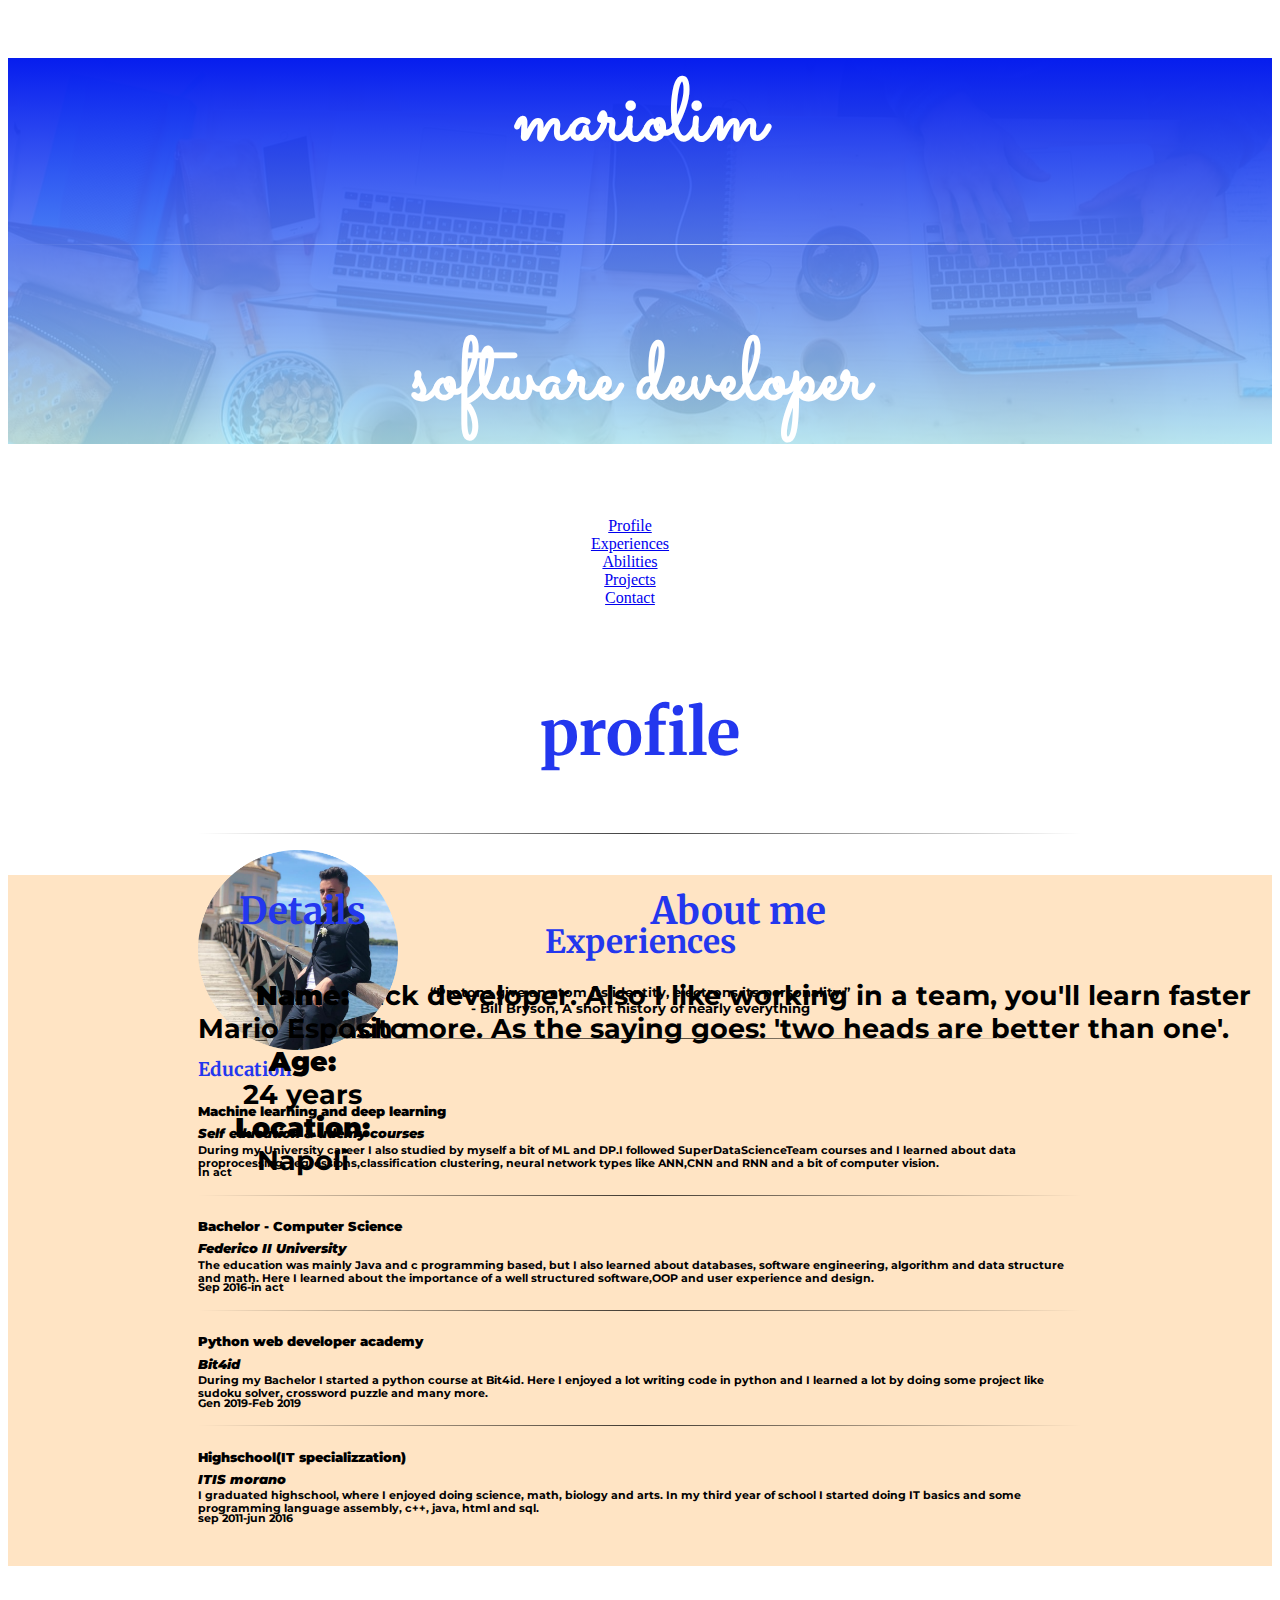
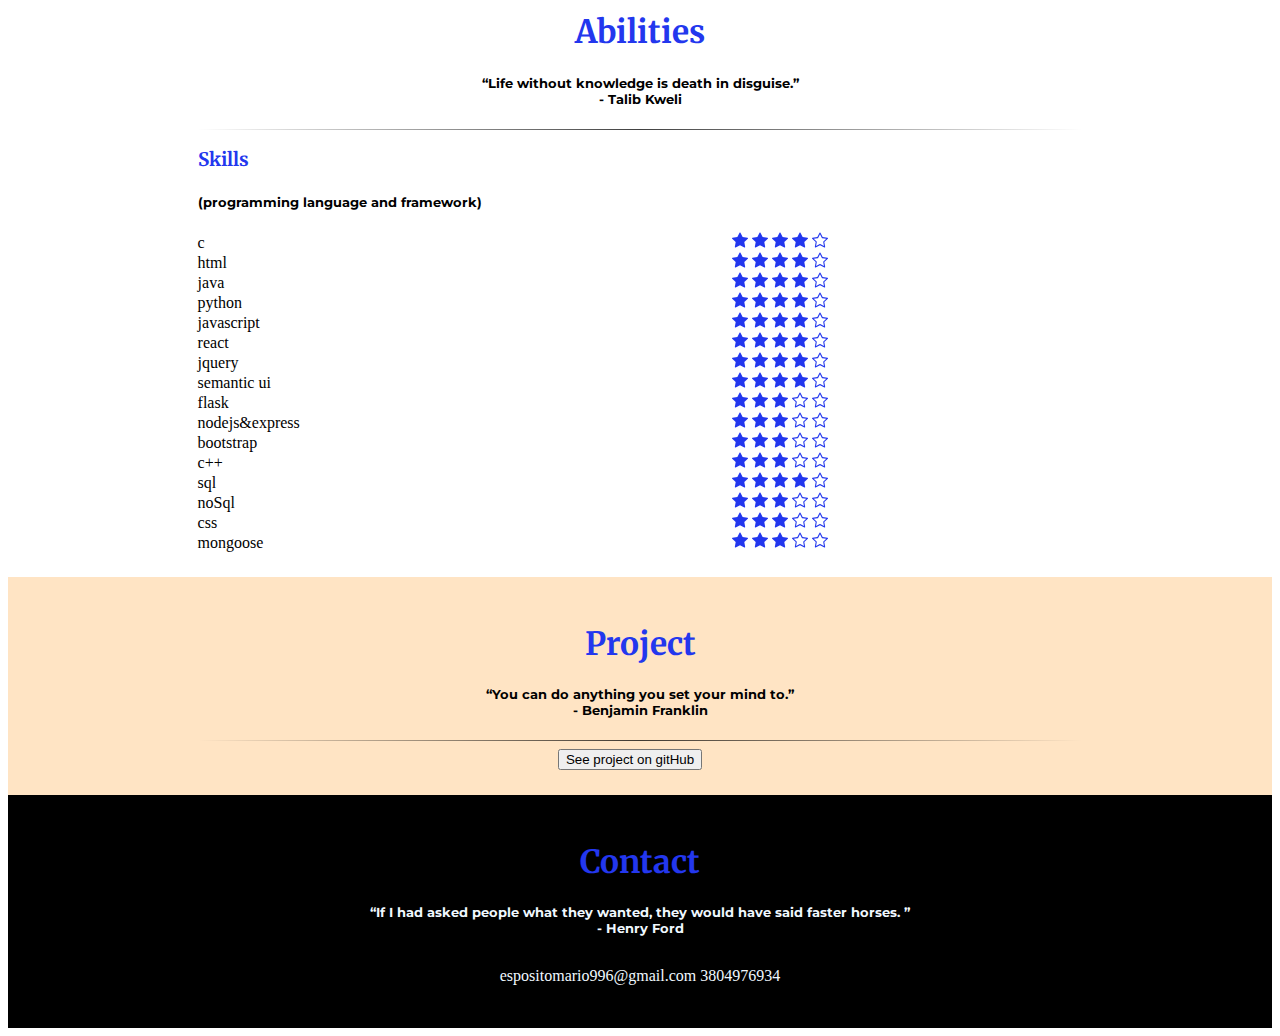
==== commit b63016a6: "some changes" ====
--- a/main.html
+++ b/main.html
@@ -39,7 +39,7 @@
   <nav class="navbar navbar-expand-sm bg-dark navbar-dark sticky-top">
     <ul class="nav navbar-nav">
       <li class=""><a href="#profile"> Profile</a></li>
-      <li class="active"><a href="#experience"> Experiences</a></li>
+      <li><a class="active" href="#experience"> Experiences</a></li>
       <li class=""><a href="#abilities"> Abilities</a></li>
       <li class=""><a href="#project"> Projects</a></li>
       <li class=""><a href="#contact"> Contact</a></li>
@@ -159,7 +159,6 @@
 
   <div id="abilities" class="container">
     <h1>Abilities</h1>
-
     <p>
       <h5> “Life without knowledge is death in disguise.”<br>- Talib Kweli</h5>
     </p>
@@ -167,7 +166,7 @@
     <hr>
 
     <p>
-      <h3 class="left">Skills</h3>
+      <h3 class="left">Skills </h3><span><h5 class="left">(programming language and framework)</h5></span>
     </p>
 
     <div class="row">
@@ -331,6 +330,37 @@
           </li>
         </ul>
         <ul>
+            <li class="left"><span class="ability-title">react</span>
+              <span>
+                <svg width="1em" height="1em" viewbox="0 0 16 16" class="bi bi-star-fill" fill="currentColor"
+                  xmlns="http://www.w3.org/2000/svg">
+                  <path
+                    d="M3.612 15.443c-.386.198-.824-.149-.746-.592l.83-4.73L.173 6.765c-.329-.314-.158-.888.283-.95l4.898-.696L7.538.792c.197-.39.73-.39.927 0l2.184 4.327 4.898.696c.441.062.612.636.283.95l-3.523 3.356.83 4.73c.078.443-.36.79-.746.592L8 13.187l-4.389 2.256z" />
+                </svg>
+                <svg width="1em" height="1em" viewbox="0 0 16 16" class="bi bi-star-fill" fill="currentColor"
+                  xmlns="http://www.w3.org/2000/svg">
+                  <path
+                    d="M3.612 15.443c-.386.198-.824-.149-.746-.592l.83-4.73L.173 6.765c-.329-.314-.158-.888.283-.95l4.898-.696L7.538.792c.197-.39.73-.39.927 0l2.184 4.327 4.898.696c.441.062.612.636.283.95l-3.523 3.356.83 4.73c.078.443-.36.79-.746.592L8 13.187l-4.389 2.256z" />
+                </svg>
+                <svg width="1em" height="1em" viewbox="0 0 16 16" class="bi bi-star-fill" fill="currentColor"
+                  xmlns="http://www.w3.org/2000/svg">
+                  <path
+                    d="M3.612 15.443c-.386.198-.824-.149-.746-.592l.83-4.73L.173 6.765c-.329-.314-.158-.888.283-.95l4.898-.696L7.538.792c.197-.39.73-.39.927 0l2.184 4.327 4.898.696c.441.062.612.636.283.95l-3.523 3.356.83 4.73c.078.443-.36.79-.746.592L8 13.187l-4.389 2.256z" />
+                </svg>
+                <svg width="1em" height="1em" viewbox="0 0 16 16" class="bi bi-star-fill" fill="currentColor"
+                  xmlns="http://www.w3.org/2000/svg">
+                  <path
+                    d="M3.612 15.443c-.386.198-.824-.149-.746-.592l.83-4.73L.173 6.765c-.329-.314-.158-.888.283-.95l4.898-.696L7.538.792c.197-.39.73-.39.927 0l2.184 4.327 4.898.696c.441.062.612.636.283.95l-3.523 3.356.83 4.73c.078.443-.36.79-.746.592L8 13.187l-4.389 2.256z" />
+                </svg>
+                <svg width="1em" height="1em" viewBox="0 0 16 16" class="bi bi-star" fill="currentColor"
+                  xmlns="http://www.w3.org/2000/svg">
+                  <path fill-rule="evenodd"
+                    d="M2.866 14.85c-.078.444.36.791.746.593l4.39-2.256 4.389 2.256c.386.198.824-.149.746-.592l-.83-4.73 3.523-3.356c.329-.314.158-.888-.283-.95l-4.898-.696L8.465.792a.513.513 0 0 0-.927 0L5.354 5.12l-4.898.696c-.441.062-.612.636-.283.95l3.523 3.356-.83 4.73zm4.905-2.767l-3.686 1.894.694-3.957a.565.565 0 0 0-.163-.505L1.71 6.745l4.052-.576a.525.525 0 0 0 .393-.288l1.847-3.658 1.846 3.658a.525.525 0 0 0 .393.288l4.052.575-2.906 2.77a.564.564 0 0 0-.163.506l.694 3.957-3.686-1.894a.503.503 0 0 0-.461 0z" />
+                </svg>
+              </span>
+            </li>
+          </ul>
+        <ul>
           <li class="left"><span class="ability-title">jquery</span>
             <span>
               <svg width="1em" height="1em" viewbox="0 0 16 16" class="bi bi-star-fill" fill="currentColor"
@@ -361,8 +391,70 @@
             </span>
           </li>
         </ul>
+        <ul>
+            <li class="left"><span class="ability-title">semantic ui</span>
+              <span>
+                <svg width="1em" height="1em" viewbox="0 0 16 16" class="bi bi-star-fill" fill="currentColor"
+                  xmlns="http://www.w3.org/2000/svg">
+                  <path
+                    d="M3.612 15.443c-.386.198-.824-.149-.746-.592l.83-4.73L.173 6.765c-.329-.314-.158-.888.283-.95l4.898-.696L7.538.792c.197-.39.73-.39.927 0l2.184 4.327 4.898.696c.441.062.612.636.283.95l-3.523 3.356.83 4.73c.078.443-.36.79-.746.592L8 13.187l-4.389 2.256z" />
+                </svg>
+                <svg width="1em" height="1em" viewbox="0 0 16 16" class="bi bi-star-fill" fill="currentColor"
+                  xmlns="http://www.w3.org/2000/svg">
+                  <path
+                    d="M3.612 15.443c-.386.198-.824-.149-.746-.592l.83-4.73L.173 6.765c-.329-.314-.158-.888.283-.95l4.898-.696L7.538.792c.197-.39.73-.39.927 0l2.184 4.327 4.898.696c.441.062.612.636.283.95l-3.523 3.356.83 4.73c.078.443-.36.79-.746.592L8 13.187l-4.389 2.256z" />
+                </svg>
+                <svg width="1em" height="1em" viewbox="0 0 16 16" class="bi bi-star-fill" fill="currentColor"
+                  xmlns="http://www.w3.org/2000/svg">
+                  <path
+                    d="M3.612 15.443c-.386.198-.824-.149-.746-.592l.83-4.73L.173 6.765c-.329-.314-.158-.888.283-.95l4.898-.696L7.538.792c.197-.39.73-.39.927 0l2.184 4.327 4.898.696c.441.062.612.636.283.95l-3.523 3.356.83 4.73c.078.443-.36.79-.746.592L8 13.187l-4.389 2.256z" />
+                </svg>
+                <svg width="1em" height="1em" viewbox="0 0 16 16" class="bi bi-star-fill" fill="currentColor"
+                xmlns="http://www.w3.org/2000/svg">
+                <path
+                  d="M3.612 15.443c-.386.198-.824-.149-.746-.592l.83-4.73L.173 6.765c-.329-.314-.158-.888.283-.95l4.898-.696L7.538.792c.197-.39.73-.39.927 0l2.184 4.327 4.898.696c.441.062.612.636.283.95l-3.523 3.356.83 4.73c.078.443-.36.79-.746.592L8 13.187l-4.389 2.256z" />
+              </svg>
+                <svg width="1em" height="1em" viewBox="0 0 16 16" class="bi bi-star" fill="currentColor"
+                  xmlns="http://www.w3.org/2000/svg">
+                  <path fill-rule="evenodd"
+                    d="M2.866 14.85c-.078.444.36.791.746.593l4.39-2.256 4.389 2.256c.386.198.824-.149.746-.592l-.83-4.73 3.523-3.356c.329-.314.158-.888-.283-.95l-4.898-.696L8.465.792a.513.513 0 0 0-.927 0L5.354 5.12l-4.898.696c-.441.062-.612.636-.283.95l3.523 3.356-.83 4.73zm4.905-2.767l-3.686 1.894.694-3.957a.565.565 0 0 0-.163-.505L1.71 6.745l4.052-.576a.525.525 0 0 0 .393-.288l1.847-3.658 1.846 3.658a.525.525 0 0 0 .393.288l4.052.575-2.906 2.77a.564.564 0 0 0-.163.506l.694 3.957-3.686-1.894a.503.503 0 0 0-.461 0z" />
+                </svg>
+              </span>
+            </li>
+          </ul>
       </div>
       <div class="col-md-6">
+        <ul>
+            <li class="left"><span class="ability-title">flask</span>
+              <span>
+                <svg width="1em" height="1em" viewbox="0 0 16 16" class="bi bi-star-fill" fill="currentColor"
+                  xmlns="http://www.w3.org/2000/svg">
+                  <path
+                    d="M3.612 15.443c-.386.198-.824-.149-.746-.592l.83-4.73L.173 6.765c-.329-.314-.158-.888.283-.95l4.898-.696L7.538.792c.197-.39.73-.39.927 0l2.184 4.327 4.898.696c.441.062.612.636.283.95l-3.523 3.356.83 4.73c.078.443-.36.79-.746.592L8 13.187l-4.389 2.256z" />
+                </svg>
+                <svg width="1em" height="1em" viewbox="0 0 16 16" class="bi bi-star-fill" fill="currentColor"
+                  xmlns="http://www.w3.org/2000/svg">
+                  <path
+                    d="M3.612 15.443c-.386.198-.824-.149-.746-.592l.83-4.73L.173 6.765c-.329-.314-.158-.888.283-.95l4.898-.696L7.538.792c.197-.39.73-.39.927 0l2.184 4.327 4.898.696c.441.062.612.636.283.95l-3.523 3.356.83 4.73c.078.443-.36.79-.746.592L8 13.187l-4.389 2.256z" />
+                </svg>
+                <svg width="1em" height="1em" viewbox="0 0 16 16" class="bi bi-star-fill" fill="currentColor"
+                  xmlns="http://www.w3.org/2000/svg">
+                  <path
+                    d="M3.612 15.443c-.386.198-.824-.149-.746-.592l.83-4.73L.173 6.765c-.329-.314-.158-.888.283-.95l4.898-.696L7.538.792c.197-.39.73-.39.927 0l2.184 4.327 4.898.696c.441.062.612.636.283.95l-3.523 3.356.83 4.73c.078.443-.36.79-.746.592L8 13.187l-4.389 2.256z" />
+                </svg>
+                <svg width="1em" height="1em" viewBox="0 0 16 16" class="bi bi-star" fill="currentColor"
+                  xmlns="http://www.w3.org/2000/svg">
+                  <path fill-rule="evenodd"
+                    d="M2.866 14.85c-.078.444.36.791.746.593l4.39-2.256 4.389 2.256c.386.198.824-.149.746-.592l-.83-4.73 3.523-3.356c.329-.314.158-.888-.283-.95l-4.898-.696L8.465.792a.513.513 0 0 0-.927 0L5.354 5.12l-4.898.696c-.441.062-.612.636-.283.95l3.523 3.356-.83 4.73zm4.905-2.767l-3.686 1.894.694-3.957a.565.565 0 0 0-.163-.505L1.71 6.745l4.052-.576a.525.525 0 0 0 .393-.288l1.847-3.658 1.846 3.658a.525.525 0 0 0 .393.288l4.052.575-2.906 2.77a.564.564 0 0 0-.163.506l.694 3.957-3.686-1.894a.503.503 0 0 0-.461 0z" />
+                </svg>
+                <svg width="1em" height="1em" viewBox="0 0 16 16" class="bi bi-star" fill="currentColor"
+                  xmlns="http://www.w3.org/2000/svg">
+                  <path fill-rule="evenodd"
+                    d="M2.866 14.85c-.078.444.36.791.746.593l4.39-2.256 4.389 2.256c.386.198.824-.149.746-.592l-.83-4.73 3.523-3.356c.329-.314.158-.888-.283-.95l-4.898-.696L8.465.792a.513.513 0 0 0-.927 0L5.354 5.12l-4.898.696c-.441.062-.612.636-.283.95l3.523 3.356-.83 4.73zm4.905-2.767l-3.686 1.894.694-3.957a.565.565 0 0 0-.163-.505L1.71 6.745l4.052-.576a.525.525 0 0 0 .393-.288l1.847-3.658 1.846 3.658a.525.525 0 0 0 .393.288l4.052.575-2.906 2.77a.564.564 0 0 0-.163.506l.694 3.957-3.686-1.894a.503.503 0 0 0-.461 0z" />
+                </svg>
+              </span>
+            </li>
+          </ul>
         <ul>
           <li class="left"><span class="ability-title">nodejs&express</span>
             <span>
@@ -474,10 +566,10 @@
                 <path
                   d="M3.612 15.443c-.386.198-.824-.149-.746-.592l.83-4.73L.173 6.765c-.329-.314-.158-.888.283-.95l4.898-.696L7.538.792c.197-.39.73-.39.927 0l2.184 4.327 4.898.696c.441.062.612.636.283.95l-3.523 3.356.83 4.73c.078.443-.36.79-.746.592L8 13.187l-4.389 2.256z" />
               </svg>
-              <svg width="1em" height="1em" viewBox="0 0 16 16" class="bi bi-star" fill="currentColor"
-                xmlns="http://www.w3.org/2000/svg">
-                <path fill-rule="evenodd"
-                  d="M2.866 14.85c-.078.444.36.791.746.593l4.39-2.256 4.389 2.256c.386.198.824-.149.746-.592l-.83-4.73 3.523-3.356c.329-.314.158-.888-.283-.95l-4.898-.696L8.465.792a.513.513 0 0 0-.927 0L5.354 5.12l-4.898.696c-.441.062-.612.636-.283.95l3.523 3.356-.83 4.73zm4.905-2.767l-3.686 1.894.694-3.957a.565.565 0 0 0-.163-.505L1.71 6.745l4.052-.576a.525.525 0 0 0 .393-.288l1.847-3.658 1.846 3.658a.525.525 0 0 0 .393.288l4.052.575-2.906 2.77a.564.564 0 0 0-.163.506l.694 3.957-3.686-1.894a.503.503 0 0 0-.461 0z" />
+              <svg width="1em" height="1em" viewbox="0 0 16 16" class="bi bi-star-fill" fill="currentColor"
+                xmlns="http://www.w3.org/2000/svg">
+                <path
+                  d="M3.612 15.443c-.386.198-.824-.149-.746-.592l.83-4.73L.173 6.765c-.329-.314-.158-.888.283-.95l4.898-.696L7.538.792c.197-.39.73-.39.927 0l2.184 4.327 4.898.696c.441.062.612.636.283.95l-3.523 3.356.83 4.73c.078.443-.36.79-.746.592L8 13.187l-4.389 2.256z" />
               </svg>
               <svg width="1em" height="1em" viewBox="0 0 16 16" class="bi bi-star" fill="currentColor"
                 xmlns="http://www.w3.org/2000/svg">
@@ -487,6 +579,37 @@
           </span>
           </li>
         </ul>
+        <ul>
+            <li class="left"><span class="ability-title">noSql</span>
+              <span>
+                <svg width="1em" height="1em" viewbox="0 0 16 16" class="bi bi-star-fill" fill="currentColor"
+                  xmlns="http://www.w3.org/2000/svg">
+                  <path
+                    d="M3.612 15.443c-.386.198-.824-.149-.746-.592l.83-4.73L.173 6.765c-.329-.314-.158-.888.283-.95l4.898-.696L7.538.792c.197-.39.73-.39.927 0l2.184 4.327 4.898.696c.441.062.612.636.283.95l-3.523 3.356.83 4.73c.078.443-.36.79-.746.592L8 13.187l-4.389 2.256z" />
+                </svg>
+                <svg width="1em" height="1em" viewbox="0 0 16 16" class="bi bi-star-fill" fill="currentColor"
+                  xmlns="http://www.w3.org/2000/svg">
+                  <path
+                    d="M3.612 15.443c-.386.198-.824-.149-.746-.592l.83-4.73L.173 6.765c-.329-.314-.158-.888.283-.95l4.898-.696L7.538.792c.197-.39.73-.39.927 0l2.184 4.327 4.898.696c.441.062.612.636.283.95l-3.523 3.356.83 4.73c.078.443-.36.79-.746.592L8 13.187l-4.389 2.256z" />
+                </svg>
+                <svg width="1em" height="1em" viewbox="0 0 16 16" class="bi bi-star-fill" fill="currentColor"
+                  xmlns="http://www.w3.org/2000/svg">
+                  <path
+                    d="M3.612 15.443c-.386.198-.824-.149-.746-.592l.83-4.73L.173 6.765c-.329-.314-.158-.888.283-.95l4.898-.696L7.538.792c.197-.39.73-.39.927 0l2.184 4.327 4.898.696c.441.062.612.636.283.95l-3.523 3.356.83 4.73c.078.443-.36.79-.746.592L8 13.187l-4.389 2.256z" />
+                </svg>
+                <svg width="1em" height="1em" viewBox="0 0 16 16" class="bi bi-star" fill="currentColor"
+                  xmlns="http://www.w3.org/2000/svg">
+                  <path fill-rule="evenodd"
+                    d="M2.866 14.85c-.078.444.36.791.746.593l4.39-2.256 4.389 2.256c.386.198.824-.149.746-.592l-.83-4.73 3.523-3.356c.329-.314.158-.888-.283-.95l-4.898-.696L8.465.792a.513.513 0 0 0-.927 0L5.354 5.12l-4.898.696c-.441.062-.612.636-.283.95l3.523 3.356-.83 4.73zm4.905-2.767l-3.686 1.894.694-3.957a.565.565 0 0 0-.163-.505L1.71 6.745l4.052-.576a.525.525 0 0 0 .393-.288l1.847-3.658 1.846 3.658a.525.525 0 0 0 .393.288l4.052.575-2.906 2.77a.564.564 0 0 0-.163.506l.694 3.957-3.686-1.894a.503.503 0 0 0-.461 0z" />
+                </svg>
+                <svg width="1em" height="1em" viewBox="0 0 16 16" class="bi bi-star" fill="currentColor"
+                  xmlns="http://www.w3.org/2000/svg">
+                  <path fill-rule="evenodd"
+                    d="M2.866 14.85c-.078.444.36.791.746.593l4.39-2.256 4.389 2.256c.386.198.824-.149.746-.592l-.83-4.73 3.523-3.356c.329-.314.158-.888-.283-.95l-4.898-.696L8.465.792a.513.513 0 0 0-.927 0L5.354 5.12l-4.898.696c-.441.062-.612.636-.283.95l3.523 3.356-.83 4.73zm4.905-2.767l-3.686 1.894.694-3.957a.565.565 0 0 0-.163-.505L1.71 6.745l4.052-.576a.525.525 0 0 0 .393-.288l1.847-3.658 1.846 3.658a.525.525 0 0 0 .393.288l4.052.575-2.906 2.77a.564.564 0 0 0-.163.506l.694 3.957-3.686-1.894a.503.503 0 0 0-.461 0z" />
+                </svg>
+              </span>
+            </li>
+          </ul>
         <ul>
           <li class="left"><span class="ability-title">css</span>
             <span>
@@ -571,9 +694,10 @@
     </h5>
     <hr>
     espositomario996@gmail.com
+    3804976934
     <hr>
   </div>
 
 </body>
 
-</html>+</html>
